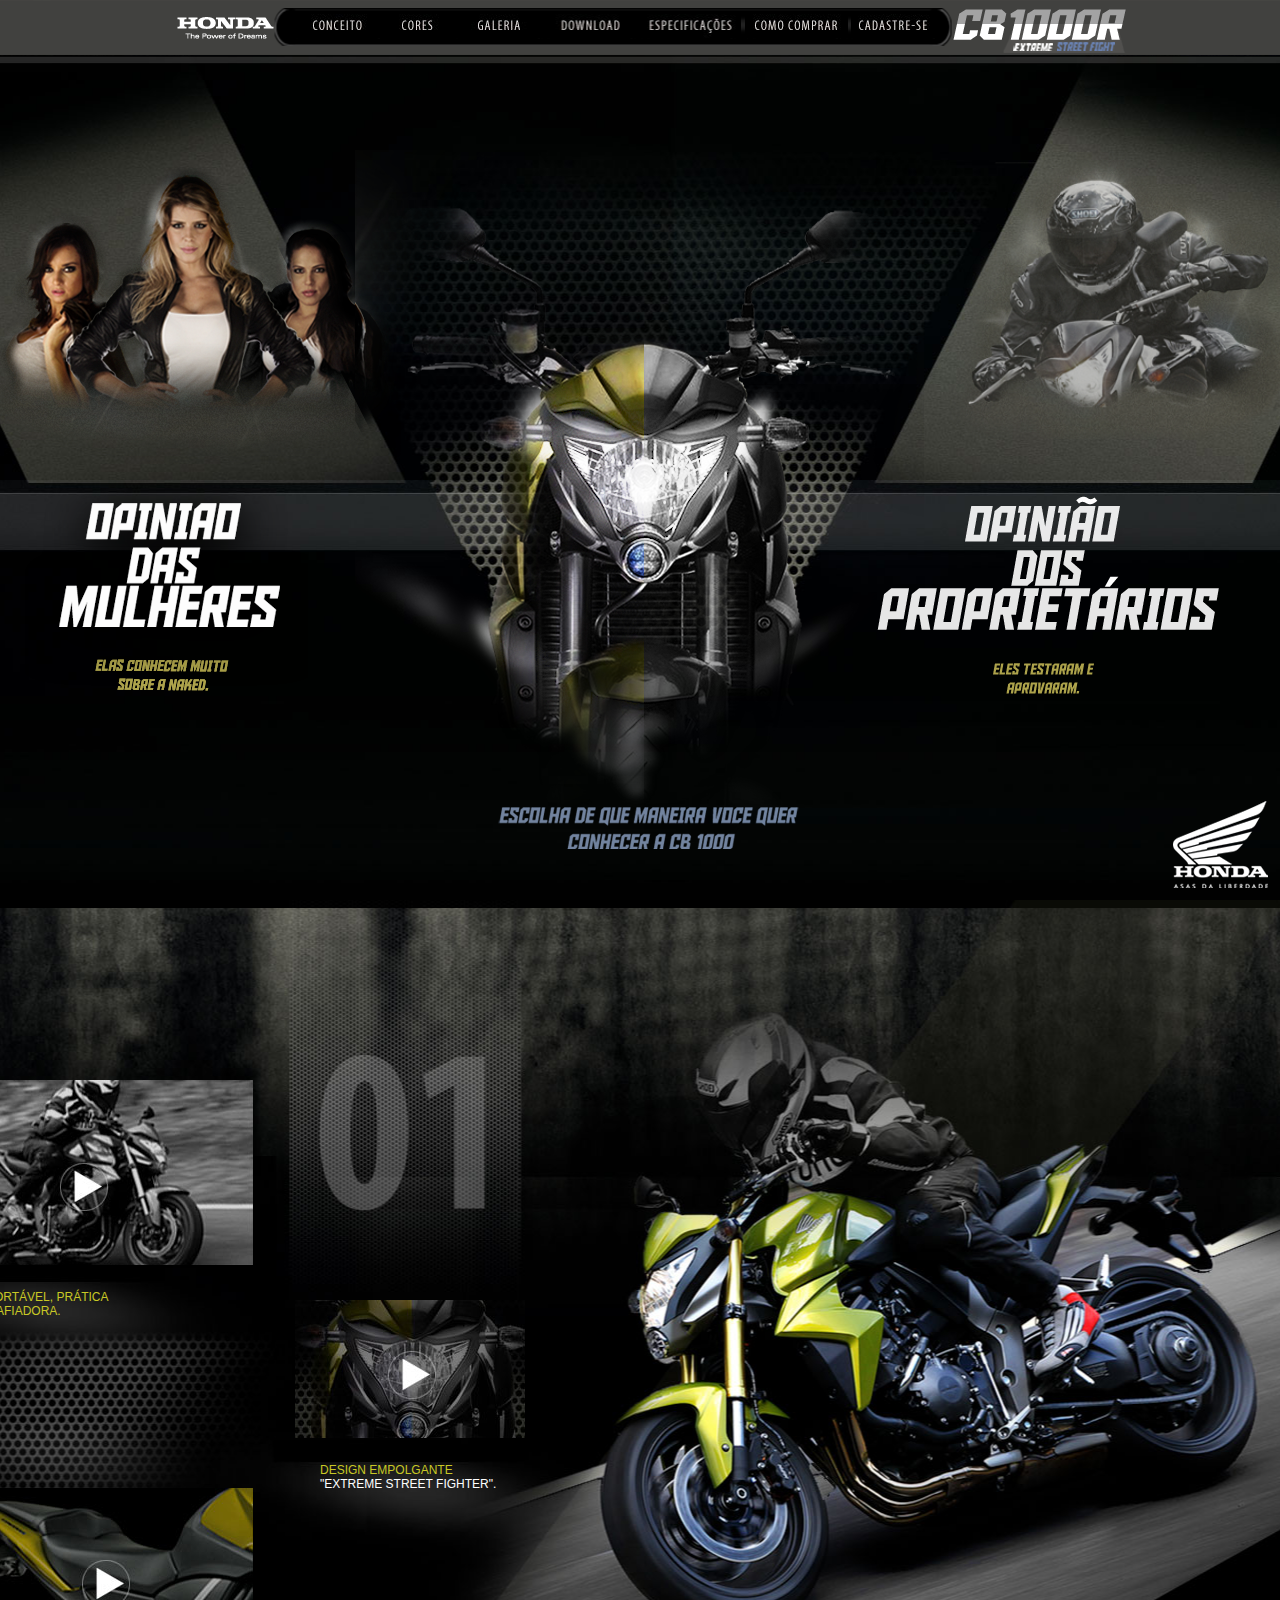
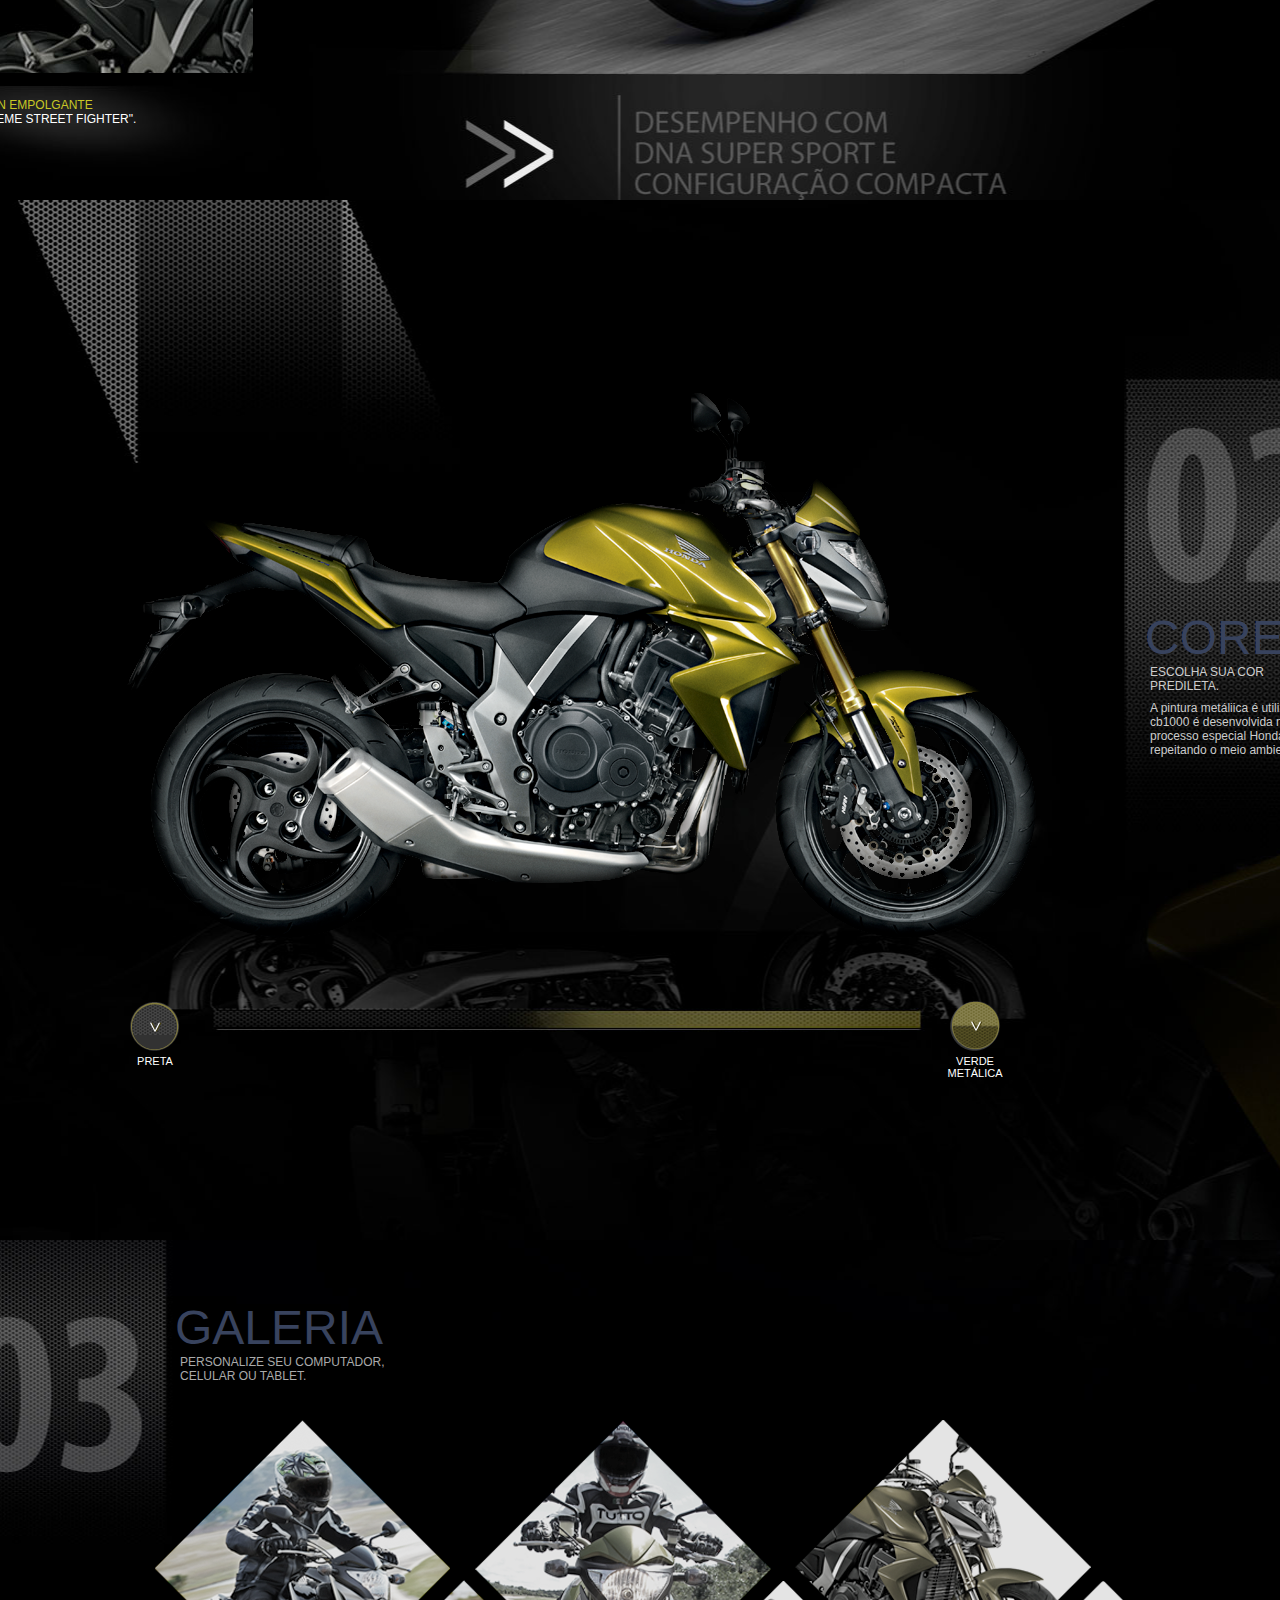
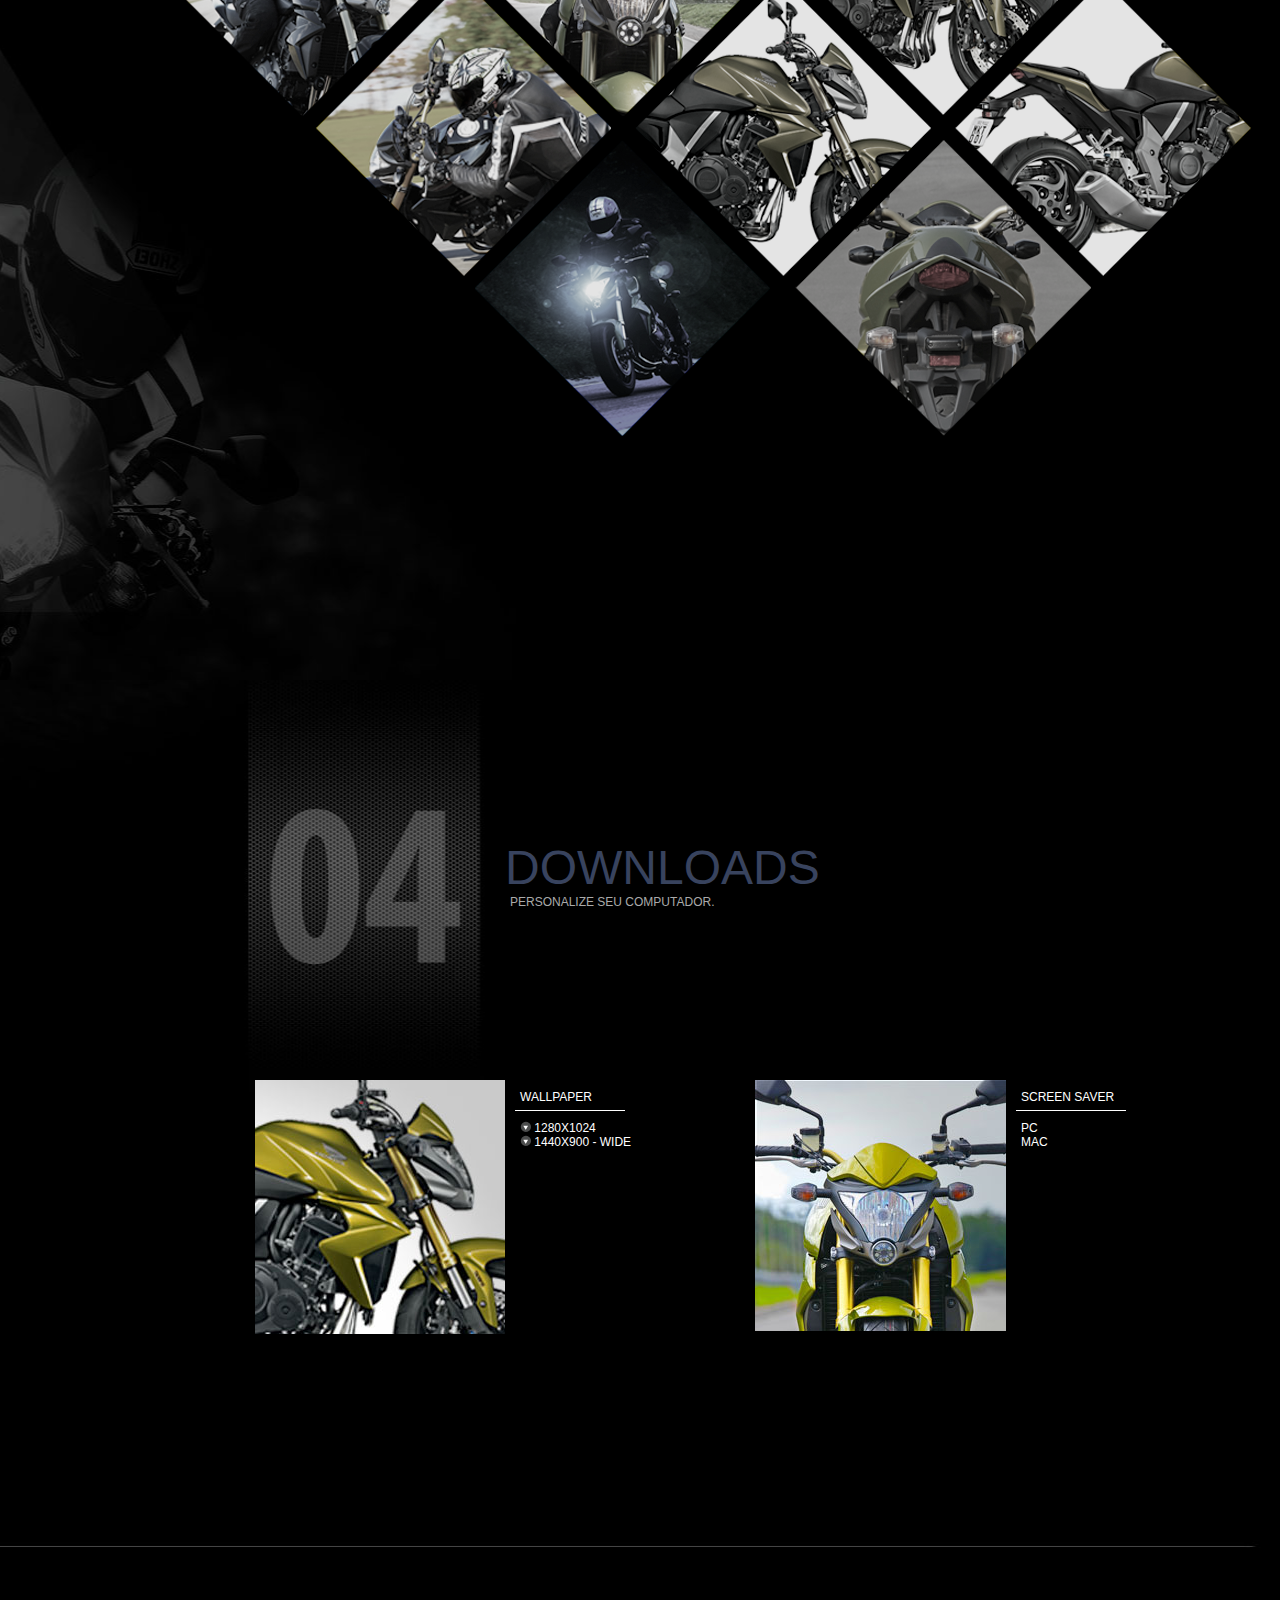
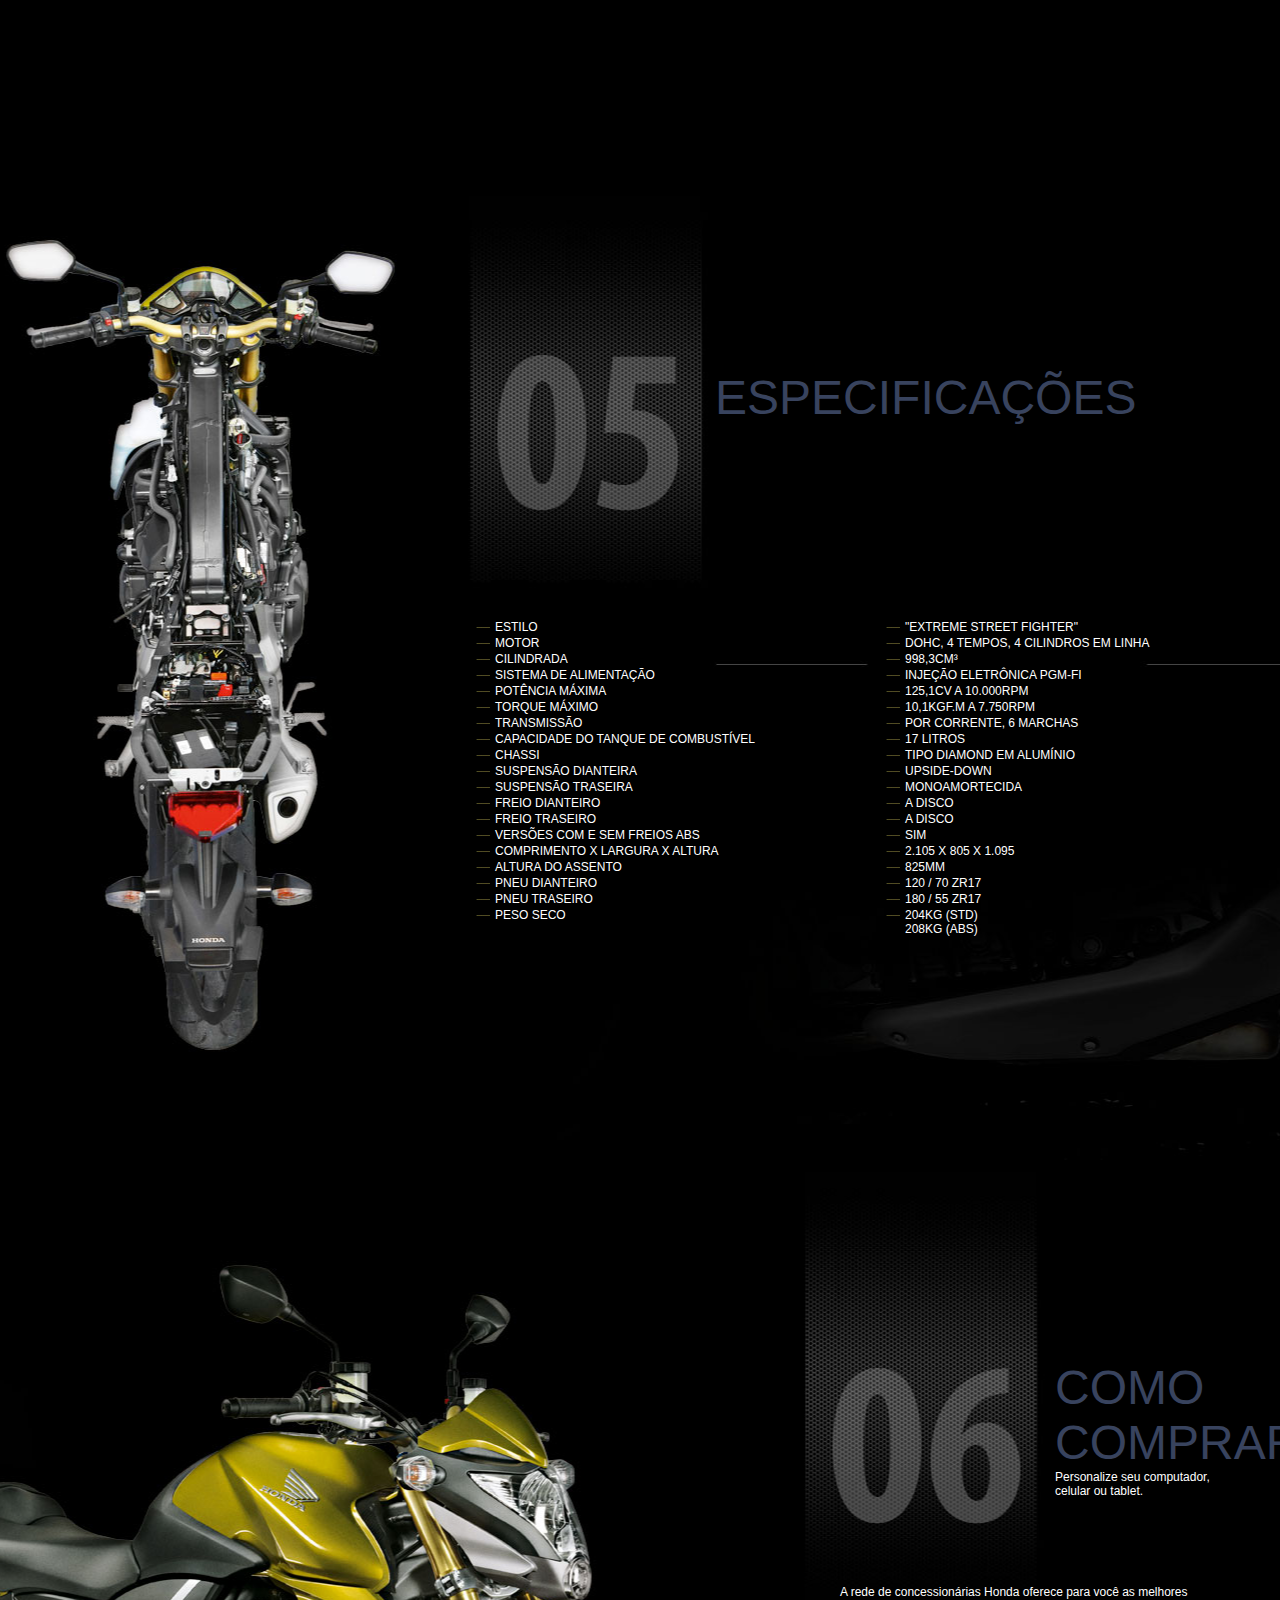
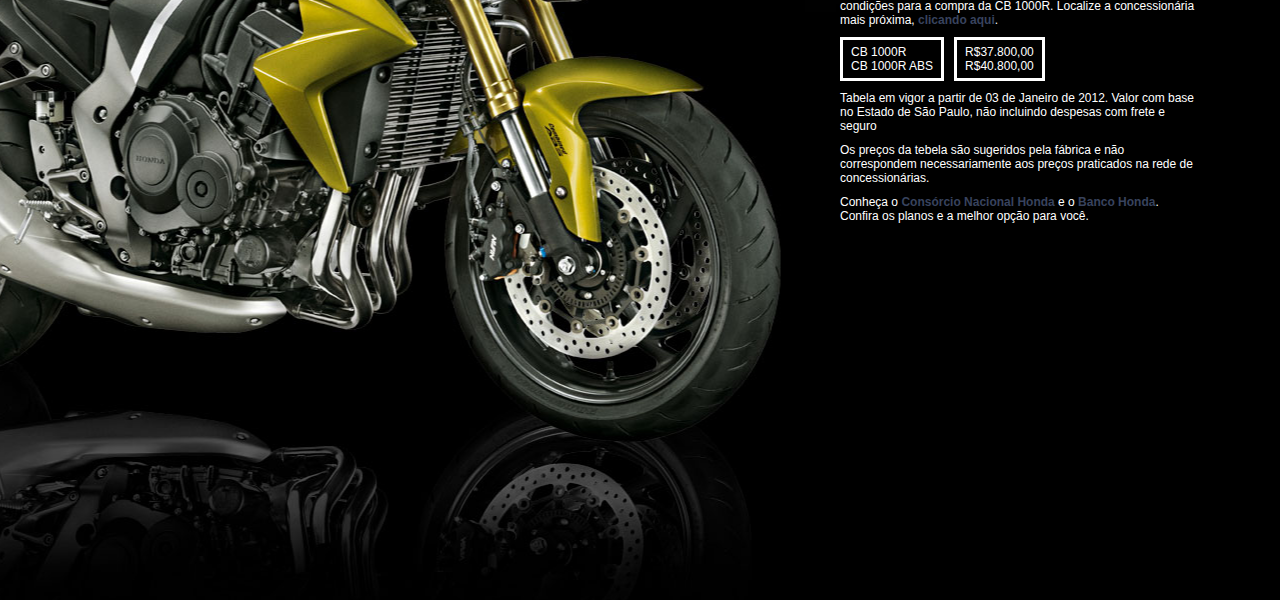
==== index.html @ fd218132 "adicionando arquivos" ====
<!DOCTYPE html PUBLIC "-//W3C//DTD XHTML 1.0 Transitional//EN" "http://www.w3.org/TR/xhtml1/DTD/xhtml1-transitional.dtd">
<html xmlns="http://www.w3.org/1999/xhtml">
	<head>
		
   		<meta http-equiv="X-UA-Compatible" 		content="IE=EmulateIE7" 															/>
		<meta http-equiv="Content-Type" 		content="text/html; charset=iso-8859-1" 											/>
   		
		<title>CB 1000 - Extreme Street Fight</title>
		
		<meta http-equiv="Content-Style-Type"	content="text/css"																	/>
		<meta http-equiv="Content-Language" 	content="pt-br" 																	/>
		<meta http-equiv="pragma" 				content="no-cache"																	/>
		<meta http-equiv="cache-control" 		content="no-cache"																	/>
		<meta name="expires" 					content="0"																			/>
		<meta name="robots" 					content="all" 																		/>
		<meta name="robots" 					content="index,follow" 																/>
		<meta name="title" 						content=""																			/>
		<meta name="author" 					content="Agente - http://www.agente.com.br"											/>
		<meta name="description" 				content="" 																			/>
		<meta name="keywords" 					content=""																			/>
		<meta name="distribution" 				content="Global"		 															/>
		<meta name="reply-to" 					content="contato@agente.com.br"														/>
		
		<link rel="shortcut icon" 				type="image/ico" 								href="img/common/favicon.ico" 		/>
		
		<link rel="stylesheet" 					type="text/css" 	href="css/screen.css" 											/>
		<link rel="stylesheet" 					type="text/css" 	href="fancybox/jquery.fancybox-1.3.4.css"  media="screen" 		/>

		<!--[if lte IE 6]>
		<link rel="stylesheet" 					type="text/css" 	href="css/hackIe6.css" 											/>
		<![endif]-->
		<!--[if IE 7]>
		<link rel="stylesheet" 					type="text/css" 	href="css/hackIe7.css" 											/>
		<![endif]-->

		<script type="text/javascript" 			src="js/lib/jquery/jquery-1.5.2.js"					></script>
		
		<script type="text/javascript" 			src="fancybox/jquery.fancybox-1.3.4.pack.js"		></script>
		<script type="text/javascript" 			src="fancybox/jquery.easing-1.3.pack.js"			></script>
		<script type="text/javascript" 			src="fancybox/jquery.mousewheel-3.0.4.pack.js"		></script>
		
		<script type="text/javascript" 			src="js/main.js"									></script>
		
	</head>
	<body>
    	<div id="site">
			<div id="header">
				<div class="header_content">
					<a href="http://www.honda.com.br" title="Honda" class="logo_honda repfl">Honda</a>
					
					<ul class="menu fl">
						<li><a href="#conceito" 			class="conceito 	repfl">CONCEITO</a></li>
						<li><a href="#cores" 				class="cores 		repfl">CORES</a></li>
						<li><a href="#galeria" 				class="galeria 		repfl">GALERIA</a></li>
						<li><a href="#downloads" 			class="downloads 	repfl">DOWNLOADS</a></li>
						<li><a href="#especificacoes" 		class="especs 		repfl">ESPECIFICA��ES</a></li>
						<li><a href="#como_comprar" 		class="como_comprar repfl">COMO COMPRAR</a></li>
						<li><a href="#cadastrese" 			class="cadastrese 	repfl">CADASTRE-SE</a></li>
					</ul>
					
					<a href="#home" title="CB 1000 - Extreme Street Fight" class="logo_cb repfr">CB 1000 - Extreme Street Fight</a>
				</div>
			</div>
			<div id="content">
				<div id="home" class="tela pr">
					<div id="mulheres" class="pa">
						<a href="opiniao-das-mulheres.html" class="img_mulheres db"><img src="img/home_mulheres.png" alt="Saiba a opni�o das mulheres" /></a>
						<a href="opiniao-das-mulheres.html" class="txt_mulheres db"><img src="img/home_mulheres_txt.png" width="283" height="256" alt="" /></a>
					</div>
					<div class="moto pa">
						<img src="img/home_moto.png" width="569" height="734" alt="" />
					</div>
					<div id="proprietarios" class="pa">
						<a href="opiniao-dos-proprietarios.html" class="props db"><img src="img/home_props.png" width="350" height="289" alt="" /></a>
						<a href="opiniao-dos-proprietarios.html" class="txt_props db"><img src="img/home_props_txt.png" width="346" height="204" alt="" /></a>
					</div>
				</div>
				<div id="conceito" class="tela">
					<div class="container_videos">
						<div class="video video1 fl">
							<a href="http://www.youtube.com/watch?v=jYzKFg9yh44" class="db" rel="galeria_videos" title="Confort�vel, pr�tica e desafiadora"><img src="img/conceito_video1.jpg" width="318" height="185" alt="Confort�vel, pr�tica e desafiadora" /></a>
							<p>Confort�vel, pr�tica<br />
								e desafiadora.</p>
						</div>
						<div class="video video2 fr">
							<a href="http://www.youtube.com/watch?v=jYzKFg9yh44" class="db" rel="galeria_videos" title="Design empolgante"><img src="img/conceito_video2.jpg" width="230" height="138" alt="Design empolgante" /></a>
							<p>Design empolgante<br />
								<span>"Extreme street fighter".</span></p>
						</div>
						<div class="video video3 fl">
							<a href="http://www.youtube.com/watch?v=jYzKFg9yh44" class="db" rel="galeria_videos" title="Design empolgante"><img src="img/conceito_video3.jpg" width="318" height="185" alt="Design empolgante" /></a>
							<p>Design empolgante<br />
								<span>"Extreme street fighter".</span></p>
						</div>
					</div>
				</div>
				<div id="cores" class="tela pr">
					<div class="texto pa">
						<h2>CORES</h2>
						<p class="subtitulo">escolha sua cor predileta.</p>
						<p>A pintura met�liica � utilizada  na cb1000 � desenvolvida no processo especial Honda, repeitando o meio ambiente.</p>
					</div>
					<div class="moto pa">
						<img src="img/cores_moto.png" width="913" height="550" class="verde pa" />
						<img src="img/cores_moto_preta.png" width="913" height="550" class="preta dn pa" />
					</div>
					<div class="controles pa">
						<a href="javascript:void(0);" class="preta fl">PRETA</a>
						<a href="javascript:void(0);" class="verde fr">VERDE<br />
							MET�LICA</a>
					</div>
				</div>
				<div id="galeria" class="tela pr">
					<div class="texto pa">
						<h2>GALERIA</h2>
						<p>Personalize seu computador,<br />
							celular ou tablet.</p>
					</div>
					<div class="imagens pa">
						<ul class="container pr">
							<li class="linha1 pa">
								<ul>
									<li><a href="img/galeria/4.jpg" rel="galeria_fotos" class="foto1 repfl">Foto 1</a></li>
									<li><a href="img/galeria/5.jpg" rel="galeria_fotos" class="foto2 repfl">Foto 2</a></li>
									<li><a href="img/galeria/2.jpg" rel="galeria_fotos" class="foto3 repfl">Foto 3</a></li>
								</ul>
							</li>
							<li class="linha2 pa">
								<ul>
									<li><a href="img/galeria/6.jpg" rel="galeria_fotos" class="foto4 repfl">Foto 4</a></li>
									<li><a href="img/galeria/1.jpg" rel="galeria_fotos" class="foto5 repfl">Foto 5</a></li>
									<li><a href="img/galeria/3.jpg" rel="galeria_fotos" class="foto6 repfl">Foto 6</a></li>
								</ul>
							</li>
							<li class="linha3 pa">
								<ul>
									<li><a href="img/galeria/7.jpg" rel="galeria_fotos" class="foto7 repfl">Foto 7</a></li>
									<li><a href="img/galeria/8.jpg" rel="galeria_fotos" class="foto8 repfl">Foto 8</a></li>
								</ul>
							</li>
						</ul>
					</div>
				</div>
				<div id="downloads" class="tela pr">
					<div class="texto pa">
						<h2>DownloadS</h2>
						<p>Personalize seu computador.</p>
					</div>
					<div class="container pa">
						<div class="wallpapers fl">
							<div class="img fl pr">
								<img src="img/downloads_wp.jpg" width="250" height="254" alt="Wallpapers" class="fl" />
								<img src="img/downloads_over.png" width="251" height="251" alt="Wallpapers" class="over dn fl pa" />
							</div>
							<div class="links fl fl">
								<h2>WALLPAPER</h2>
								<a href="#" rel="wallpapers"><img src="img/downloads_seta.png" width="11" height="11" border="0" /> 1280X1024</a><br />
								<a href="#" rel="wallpapers"><img src="img/downloads_seta.png" width="11" height="11" border="0" /> 1440X900 - <span>WIDE</span></a>
							</div>
						</div>
						<div class="screensaver fl">
							<div class="img fl pr">
								<img src="img/downloads_ss.jpg" width="251" height="251" alt="Screen Saver" class="fl" />
								<img src="img/downloads_over.png" width="251" height="251" alt="Screen Saver" class="over dn fl pa" />
							</div>
							<div class="links fl"	>
								<h2>SCREEN SAVER</h2>
								<a href="#" rel="screensaver">PC</a><br />
								<a href="#" rel="screensaver">MAC</a>
							</div>
						</div>
					</div>
				</div>
				<div id="especificacoes" class="tela pr">
					<div class="texto pa">
						<h2>ESpecifica��es</h2>
					</div>
					<div class="container pa">
						<ul>
							<li>
								<span class="db">Estilo</span>
								<span class="db">"Extreme Street Fighter"</span>
							</li>
							<li>
								<span class="db">Motor</span>
								<span class="db">DOHC, 4 tempos, 4 cilindros em linha</span>
							</li>
							<li>
								<span class="db">Cilindrada</span>
								<span class="db">998,3cm�</span>
							</li>
							<li>
								<span class="db">Sistema de alimenta��o</span>
								<span class="db">Inje��o eletr�nica PGM-FI</span>
							</li>
							<li>
								<span class="db">Pot�ncia m�xima</span>
								<span class="db">125,1cv a 10.000rpm</span>
							</li>
							<li>
								<span class="db">Torque m�ximo</span>
								<span class="db">10,1kgf.m a 7.750rpm</span>
							</li>
							<li>
								<span class="db">Transmiss�o</span>
								<span class="db">Por corrente, 6 marchas</span>
							</li>
							<li>
								<span class="db">Capacidade do tanque de combust�vel</span>
								<span class="db">17 litros</span>
							</li>
							<li>
								<span class="db">Chassi</span>
								<span class="db">Tipo Diamond em alum�nio</span>
							</li>
							<li>
								<span class="db">Suspens�o dianteira</span>
								<span class="db">Upside-down</span>
							</li>
							<li>
								<span class="db">Suspens�o traseira</span>
								<span class="db">Monoamortecida</span>
							</li>
							<li>
								<span class="db">Freio dianteiro</span>
								<span class="db">A disco</span>
							</li>
							<li>
								<span class="db">Freio traseiro</span>
								<span class="db">A disco</span>
							</li>
							<li>
								<span class="db">Vers�es com e sem freios ABS</span>
								<span class="db">Sim</span>
							</li>
							<li>
								<span class="db">Comprimento x Largura x Altura</span>
								<span class="db">2.105 x 805 x 1.095</span>
							</li>
							<li>
								<span class="db">Altura do assento</span>
								<span class="db">825mm</span>
							</li>
							<li>
								<span class="db">Pneu dianteiro</span>
								<span class="db">120 / 70 ZR17</span>
							</li>
							<li>
								<span class="db">Pneu traseiro</span>
								<span class="db">180 / 55 ZR17</span>
							</li>
							<li>
								<span class="db">Peso seco</span>
								<span class="db">204kg (STD)<br />
									208kg (ABS)</span>
							</li>
							<!-- li>
								<span class="db">Cores</span>
								<span class="db">Preto<br />
									Verde met�lico</span>
							</li -->
						</ul>
					</div>
				</div>
				<div id="como_comprar" class="tela pr">
					<div class="texto pa">
						<h2>COmo <br />
							comprar</h2>
						<p>Personalize seu computador, <br />
						celular ou tablet.</p>
					</div>
					<div class="container pa">
						<p>A rede de concession�rias Honda oferece para voc� as melhores condi��es para a compra da CB 1000R. Localize a concession�ria mais pr�xima, <a href="http://www.honda.com.br/concessionarias/paginas/default.aspx">clicando aqui</a>.</p>
							<div>
								CB 1000R<br />
								CB 1000R ABS
							</div>
							<div>
								R$37.800,00<br />
								R$40.800,00
							</div>
						<p>Tabela em vigor a partir de 03 de Janeiro de 2012. Valor com base no Estado de S�o Paulo, n�o incluindo despesas com frete e seguro</p>
						<p>Os pre�os da tebela s�o sugeridos pela f�brica e n�o correspondem necessariamente aos pre�os praticados na rede de concession�rias.</p>
						<p>Conhe�a o <a href="http://www.consorcionacionalhonda.com.br/">Cons�rcio Nacional Honda</a> e o <a href="http://www.bancohonda.com.br/">Banco Honda</a>. Confira os planos e a melhor op��o para voc�.</p>
					</div>
				</div>
			</div>
			<div id="footer">
				<a href="http://www.honda.com.br" class="repfr logo_asa">Honda</a>
			</div>
		</div>
		<script type="text/javascript">
		    $(document).ready(function() {
				Site.Init();
			});
		</script>
	</body>
</html>
---- css/screen.css ----
/* -- Inicio dos Estilos Importados -- */
@import url("common/reset.css");
@import url("common/helper.css");
@import url("common/structure.css");
/* -- Fim dos Estilos Importados -- */

#home { background:url(../img/home_bg.jpg) no-repeat top center; }
#home #mulheres { width: 480px; left:10%; top:165px; }
#home #mulheres .img_mulheres { margin-left:87px; }
#home #mulheres .txt_mulheres { margin-left:120px; }
#home .moto { width: 570px; left:35%; top:150px; }
#home #proprietarios { width: 480px; right:10%; top:150px; }
#home #proprietarios .props { margin-left:75px; }
#home #proprietarios .txt_props { margin:55px 0 0 0; }

#conceito { background:url(../img/conceito_bg.jpg) no-repeat top center; }
#conceito .container_videos { width:590px; }
#conceito .container_videos .video p { color:#c8c825; font-family:'Myriad Pro', Arial; font-size:12px; text-transform:uppercase; }
#conceito .container_videos .video p span { color:#ffffff; }
#conceito .container_videos .video1 { margin-top:180px; }
#conceito .container_videos .video1 p { margin:25px 25px; }
#conceito .container_videos .video2 { margin-top:400px; }
#conceito .container_videos .video2 p { margin:25px 25px; }
#conceito .container_videos .video3 { margin-top:145px; }
#conceito .container_videos .video3 p { margin:25px 25px; }

#cores { background:url(../img/cores_bg.jpg) no-repeat center -200px;; height:1040px !important; }
#cores .texto { width:190px; font-family:'Myriad Pro', Arial; top:410px;  }
#cores .texto h2 { font-size:48px; text-transform:uppercase; color:#38435e; }
#cores .texto p { font-size:12px; color:#cccccc; margin-bottom:8px; margin-left:5px; }
#cores .texto p.subtitulo { text-transform:uppercase; }
#cores .moto { top:190px; }
#cores .controles { width:880px; top:800px; }
#cores .controles a { width:60px; height:80px; color:#ffffff; text-align:center; display:block; padding-top:55px; font-size:11px; }
#cores .controles a.preta { background:url(../img/cores_bt_preta.png) no-repeat center top transparent; }
#cores .controles a.verde { background:url(../img/cores_bt_verde.png) no-repeat center top transparent; }

#galeria { background:url(../img/galeria_bg.jpg) no-repeat center -200px; height:1040px !important; }
#galeria .texto { top:60px; }
#galeria .texto h2 { font-size:48px; text-transform:uppercase; color:#38435e; }
#galeria .texto p { font-size:12px; color:#aaaaaa; margin-bottom:8px; margin-left:5px; text-transform:uppercase; }
#galeria .imagens { top:180px; }
#galeria .imagens ul.container { width:980px; }
#galeria .imagens ul.container li { width:980px; }
#galeria .imagens ul.container li.linha1 { top:0; left:0; }
#galeria .imagens ul.container li.linha2 { top:160px; left:160px;; }
#galeria .imagens ul.container li.linha3 { top:320px; left:320px;; }
#galeria .imagens ul.container li ul { width:980px; }
#galeria .imagens ul.container li ul li{ width:320px; float:left; }
#galeria .imagens ul.container li ul li a { width:296px; height:296px; background-position:left top; background-repeat:no-repeat; }
#galeria .imagens ul.container li ul li a:hover { background-position:left bottom; }
#galeria .imagens ul.container li ul li a.foto1 { background-image:url(../img/galeria/galeria_thumb1.png); }
#galeria .imagens ul.container li ul li a.foto2 { background-image:url(../img/galeria/galeria_thumb2.png); }
#galeria .imagens ul.container li ul li a.foto3 { background-image:url(../img/galeria/galeria_thumb3.png); }
#galeria .imagens ul.container li ul li a.foto4 { background-image:url(../img/galeria/galeria_thumb4.png); }
#galeria .imagens ul.container li ul li a.foto5 { background-image:url(../img/galeria/galeria_thumb5.png); }
#galeria .imagens ul.container li ul li a.foto6 { background-image:url(../img/galeria/galeria_thumb6.png); }
#galeria .imagens ul.container li ul li a.foto7 { background-image:url(../img/galeria/galeria_thumb7.png); }
#galeria .imagens ul.container li ul li a.foto8 { background-image:url(../img/galeria/galeria_thumb8.png); }

#downloads { background:url(../img/downloads_bg.jpg) no-repeat center -100px; height:1040px !important; }
#downloads .texto { top:160px; }
#downloads .texto h2 { font-size:48px; text-transform:uppercase; color:#38435e; }
#downloads .texto p { font-size:12px; color:#aaaaaa; margin-bottom:8px; margin-left:5px; text-transform:uppercase; }
#downloads .container { width:950px; top:400px; } 
#downloads .container .wallpapers { width:500px; }
#downloads .container div .img .over { top:0; left:0; z-index:9; }
#downloads .container div .links { width:150px; margin-left:10px; }
#downloads .container div .links h2 { width:100px; height:10px; padding:10px 5px; color:#FFFFFF; font-family:'Myriad Pro', Arial; border-bottom:1px solid #ffffff; margin-bottom:10px; }
#downloads .container div .links a { color:#FFFFFF; margin-left:5px; }

#especificacoes { background:url(../img/especs_bg.jpg) no-repeat center -100px; height:1040px !important; }
#especificacoes .texto { top:250px; }
#especificacoes .texto h2 { font-size:48px; text-transform:uppercase; color:#38435e; }
#especificacoes .container { width:830px; top:500px; }
#especificacoes .container ul { width:100%; }
#especificacoes .container ul li { width:100%; }
#especificacoes .container ul li span { width:390px; min-height:16px; float:left; background:url(../img/especs_bullets.jpg) no-repeat left 7px; padding-left:20px; text-transform:uppercase; }

#como_comprar { background:url(../img/como_comprar_bg.jpg) no-repeat center -100px; height:1040px !important; }
#como_comprar .texto { top:200px; }
#como_comprar .texto h2 { font-size:48px; text-transform:uppercase; color:#38435e; }
#como_comprar .container { width:360px; top:400px; padding:20px; }
#como_comprar .container p { width:100%; margin:5px; float:left; }
#como_comprar .container div { margin:5px; float:left; border:3px solid #ffffff; padding:5px 8px;; }
#como_comprar a { font-weight:bold; color:#38435E; }

.proprietarios { background:url(../img/proprietarios_bg.jpg) no-repeat center -100px #000000; height:800px; }
.proprietarios .opniao { width:260px; }
.proprietarios .opniao iframe { float:left; margin:13px 0 0 5px; }
.proprietarios .opniao p { float:left; width:100%; margin:5px 0; }
.proprietarios .opniao1 { top:50px; }
.proprietarios .opniao2 { top:130px; }
.proprietarios .opniao3 { top:360px; }
.proprietarios .fechar { top:50px; right:50px; background:url(../img/bt_fechar.png) no-repeat center center transparent; width:62px; height:65px; }
.proprietarios .nome_moto { bottom:0; }

.mulheres { background:url(../img/mulheres_bg.jpg) no-repeat center top #000000; height:1000px; }
.mulheres .bt_opniao { top:440px; width:175px; height:40px; background:url(../img/mulheres_bt_opniao.png) no-repeat left top transparent; }
.mulheres .bt_opniao a { display:block; width:115px; height:40px; padding-left:60px; color:#ffffff; }
.mulheres .bt_opniao.bt1 { left:10px; }
.mulheres .bt_opniao.bt2 { left:300px; }
.mulheres .bt_opniao.bt3 { left:500px; }
.mulheres .opniao { width:500px; padding:10px 40px; background:#ffffff; top:520px; }
.mulheres .opniao .nome { color:#000000; font-size:26px; margin-bottom:30px; }
.mulheres .opniao iframe { float:left; margin:6px 0 0 15px; }
.mulheres .opniao p { float:left; width:100%; color:#666666; margin-bottom:20px; }
.mulheres .opniao p strong { font-weight:bold; }
.mulheres .opniao .fechar { top:0; right:-36px; background:url(../img/mulheres_fechar_opniao.jpg) no-repeat top left; }
.mulheres .opniao .bt_video { bottom:30px; right:0px; width:200px; background:url(../img/mulheres_ico_seta.jpg) no-repeat top left; text-transform:uppercase; padding-left:20px; color:#000000; }
.mulheres .fechar { top:90px; right:50px; background:url(../img/bt_fechar.png) no-repeat center center transparent; width:62px; height:65px; }
.mulheres .nome_moto { bottom:0; }
---- css/hackIe6.css ----
.pngfix{behavior: url(js/hotfix/iepngfix.htc)}
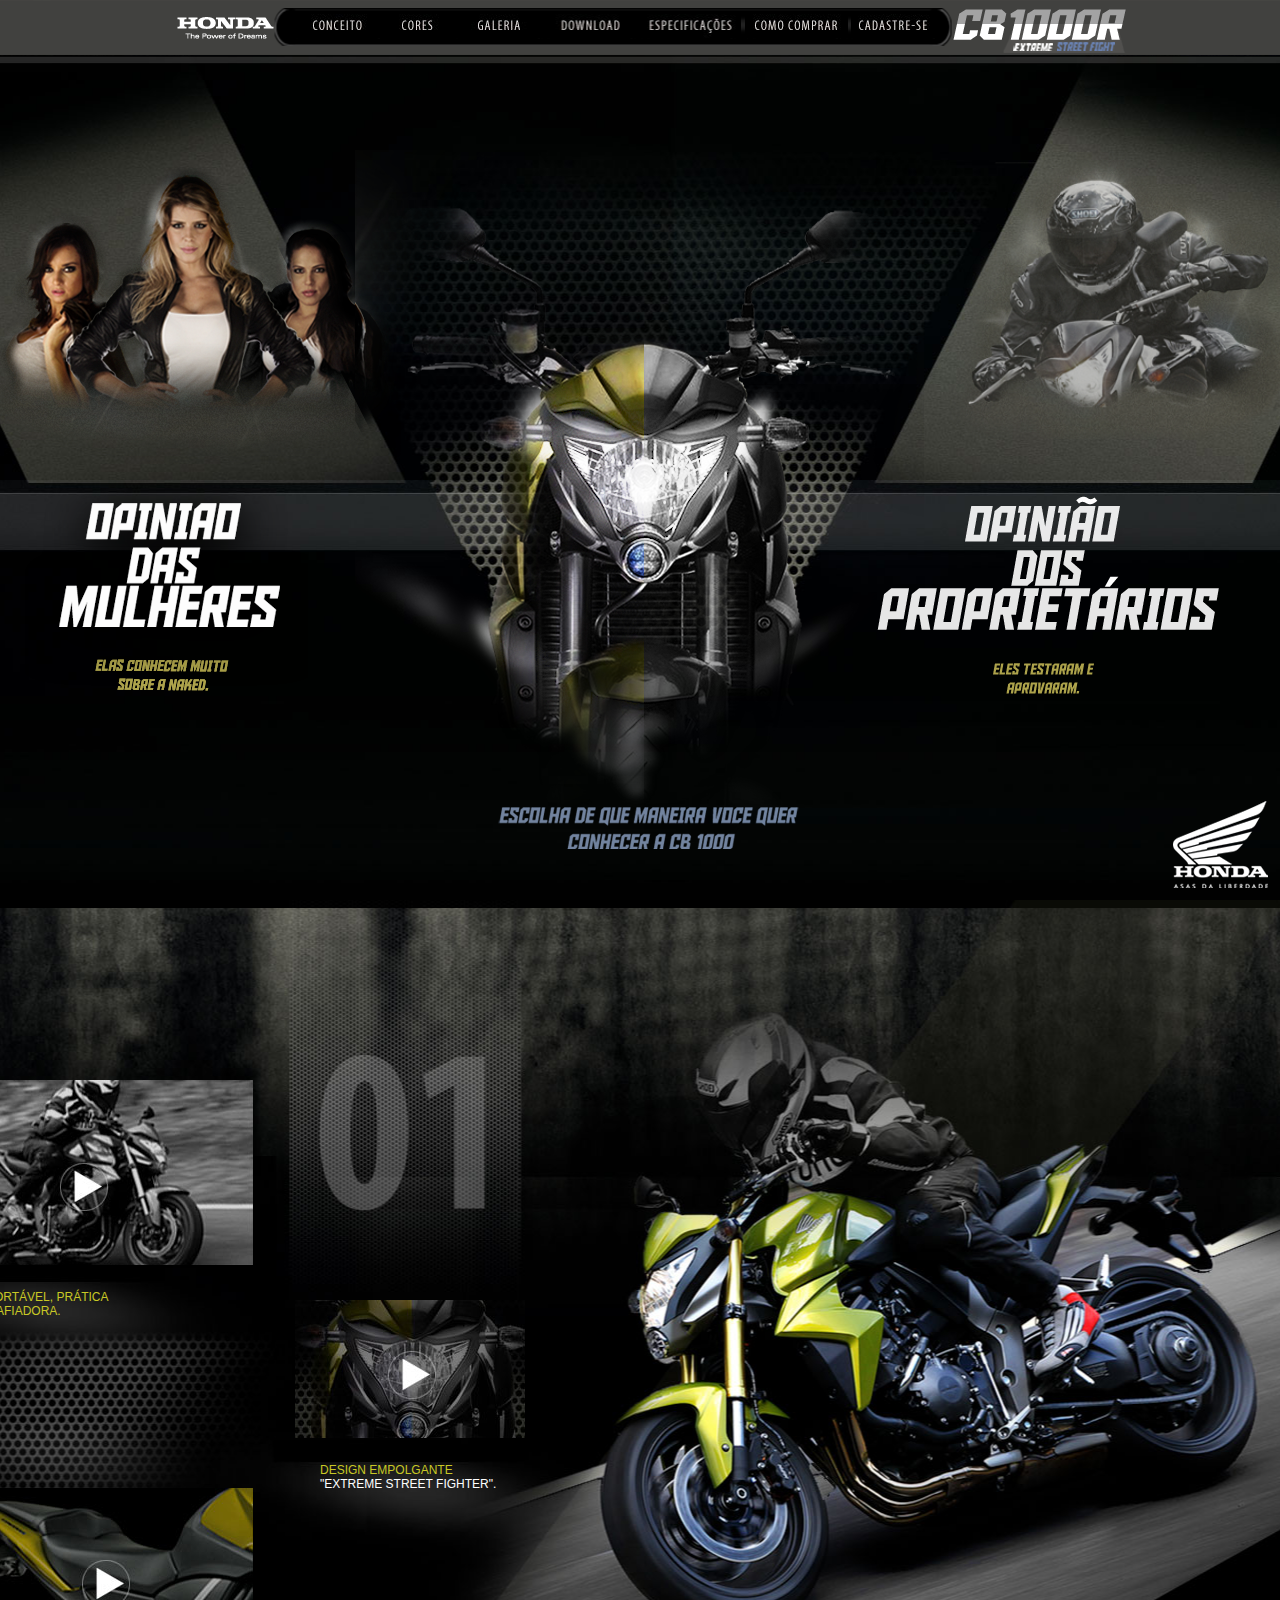
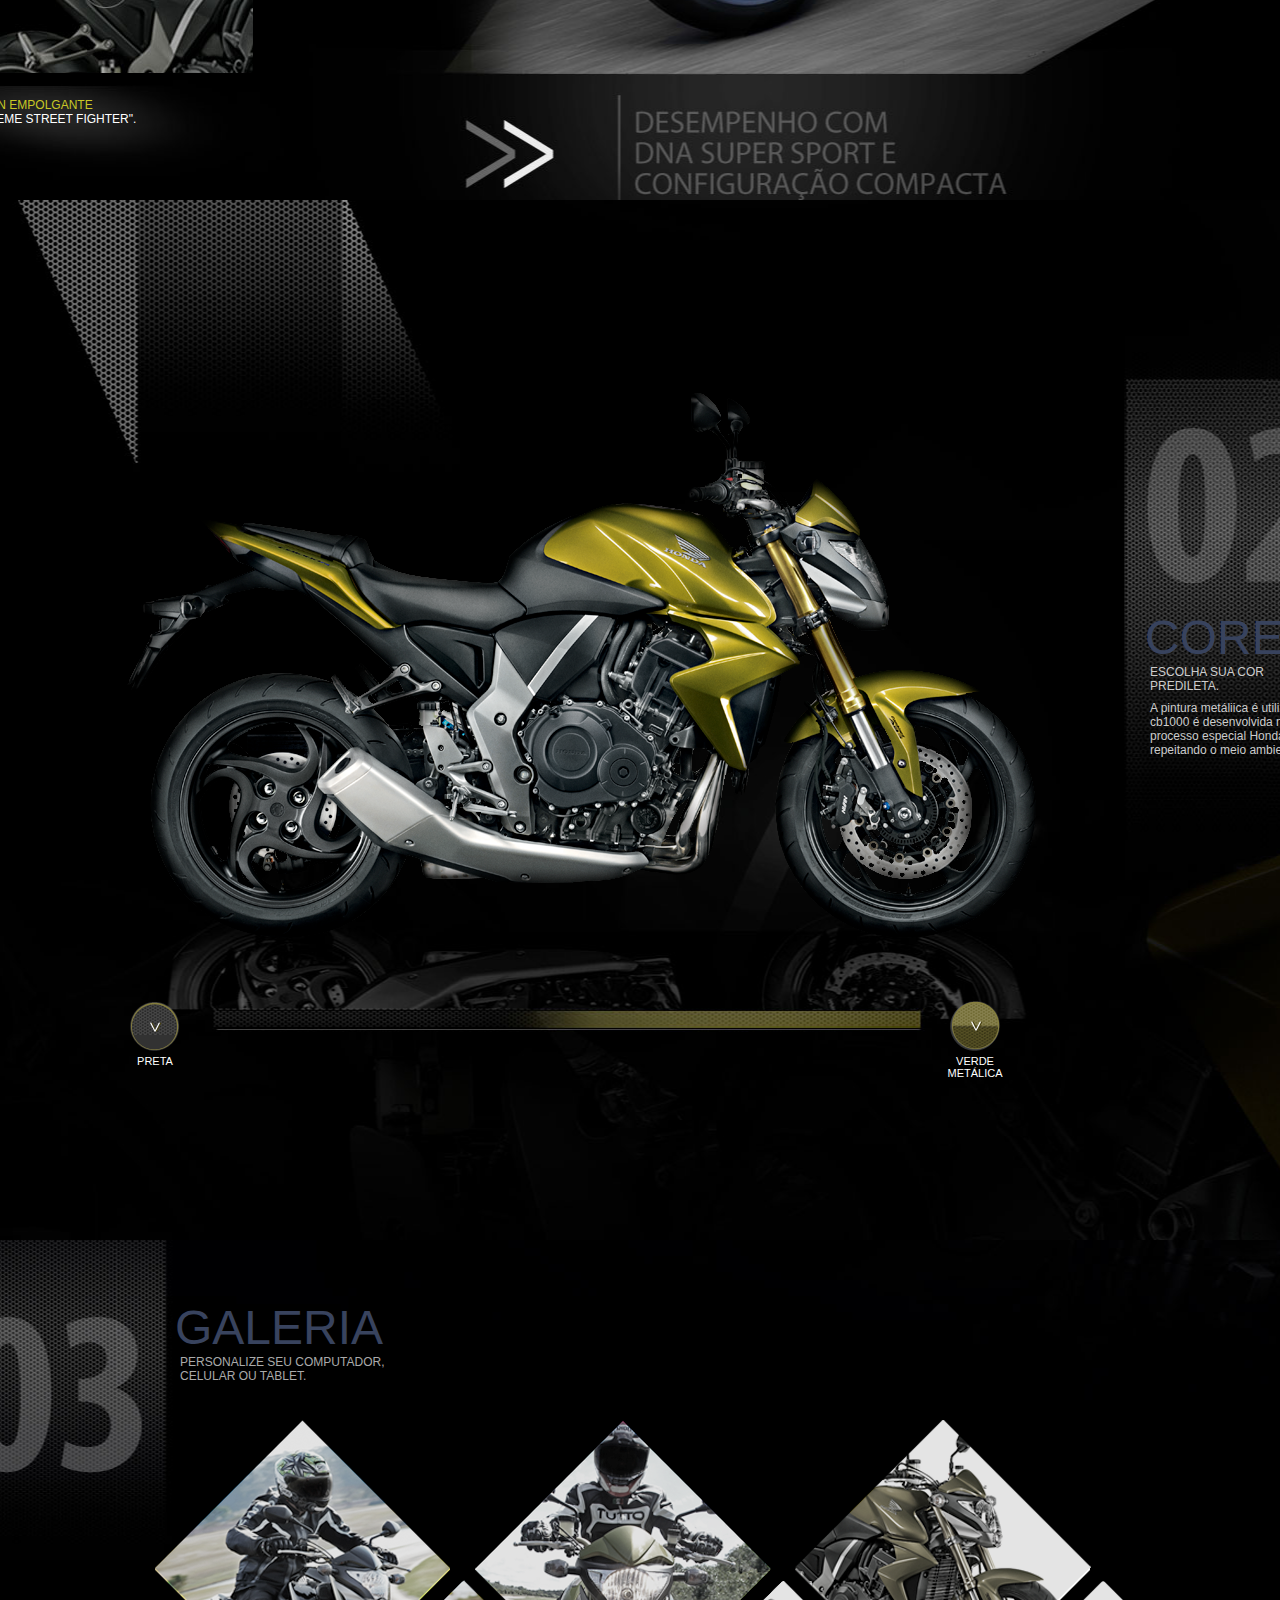
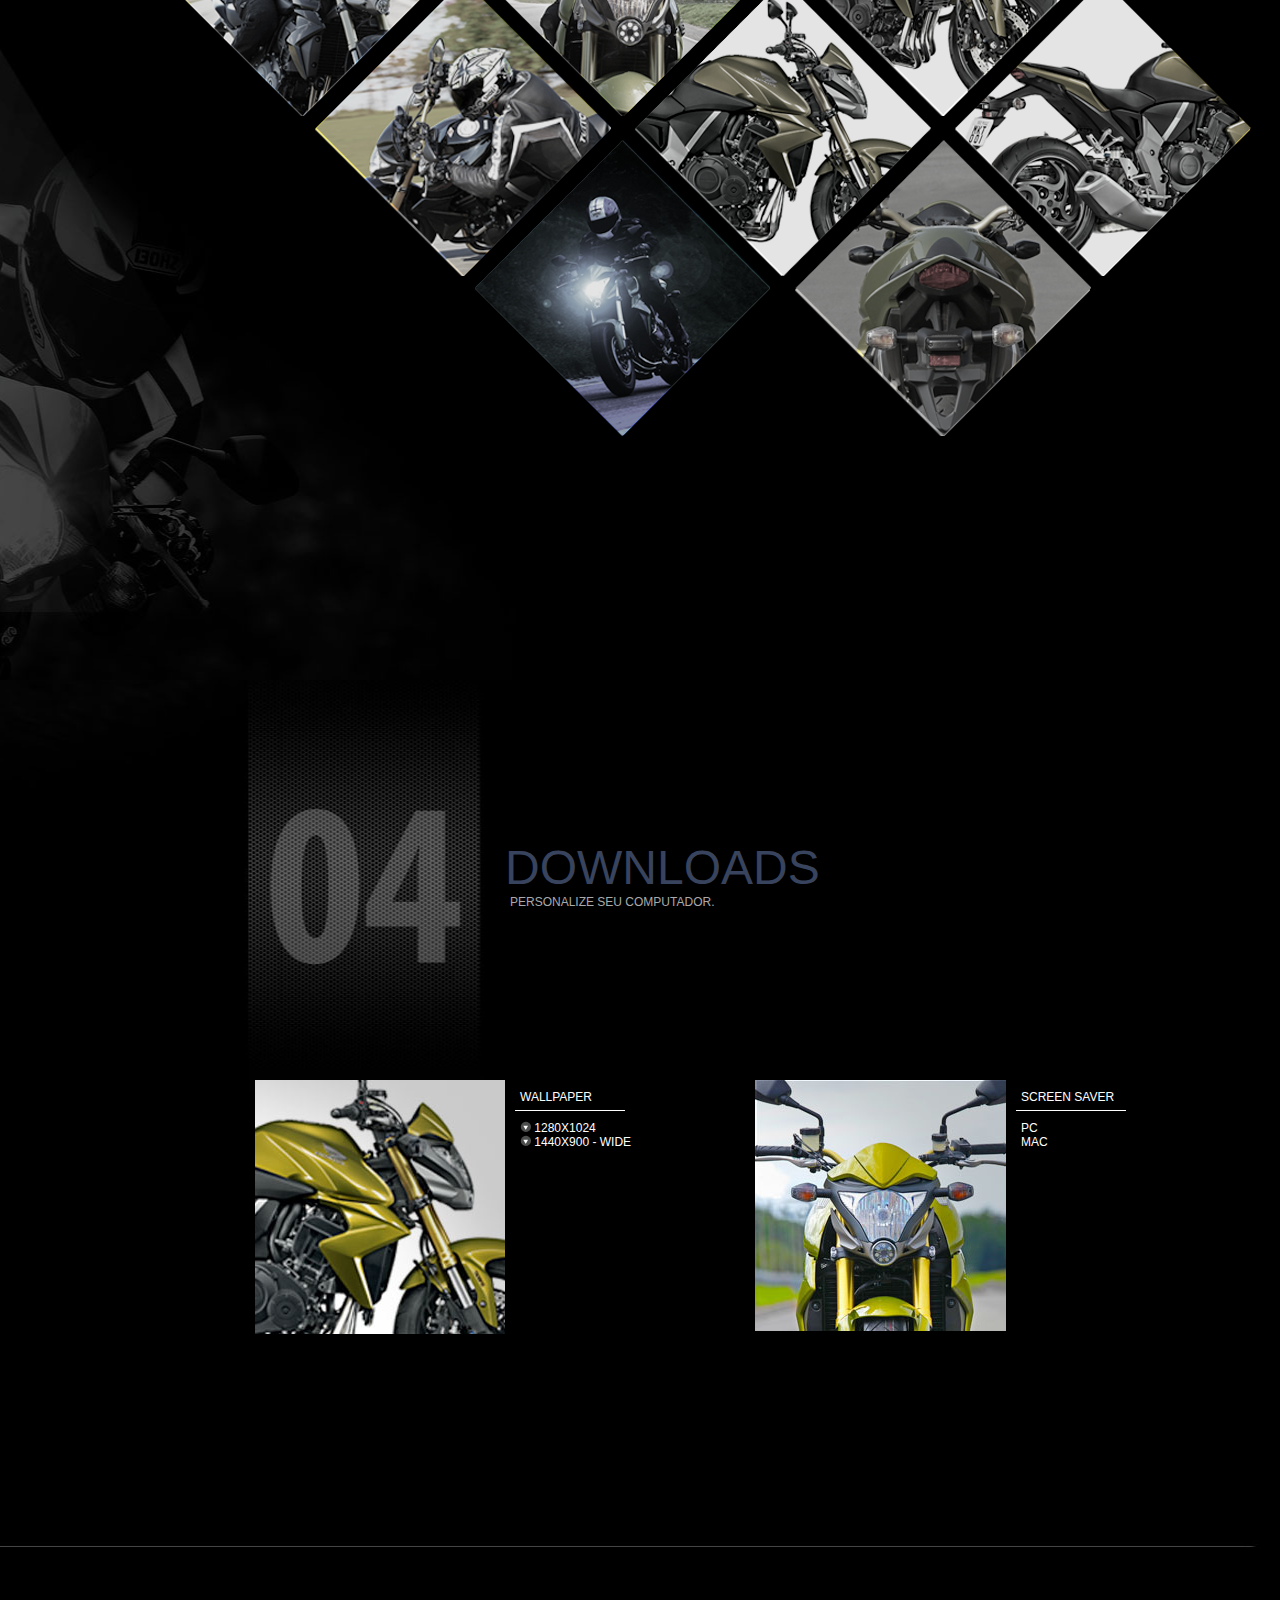
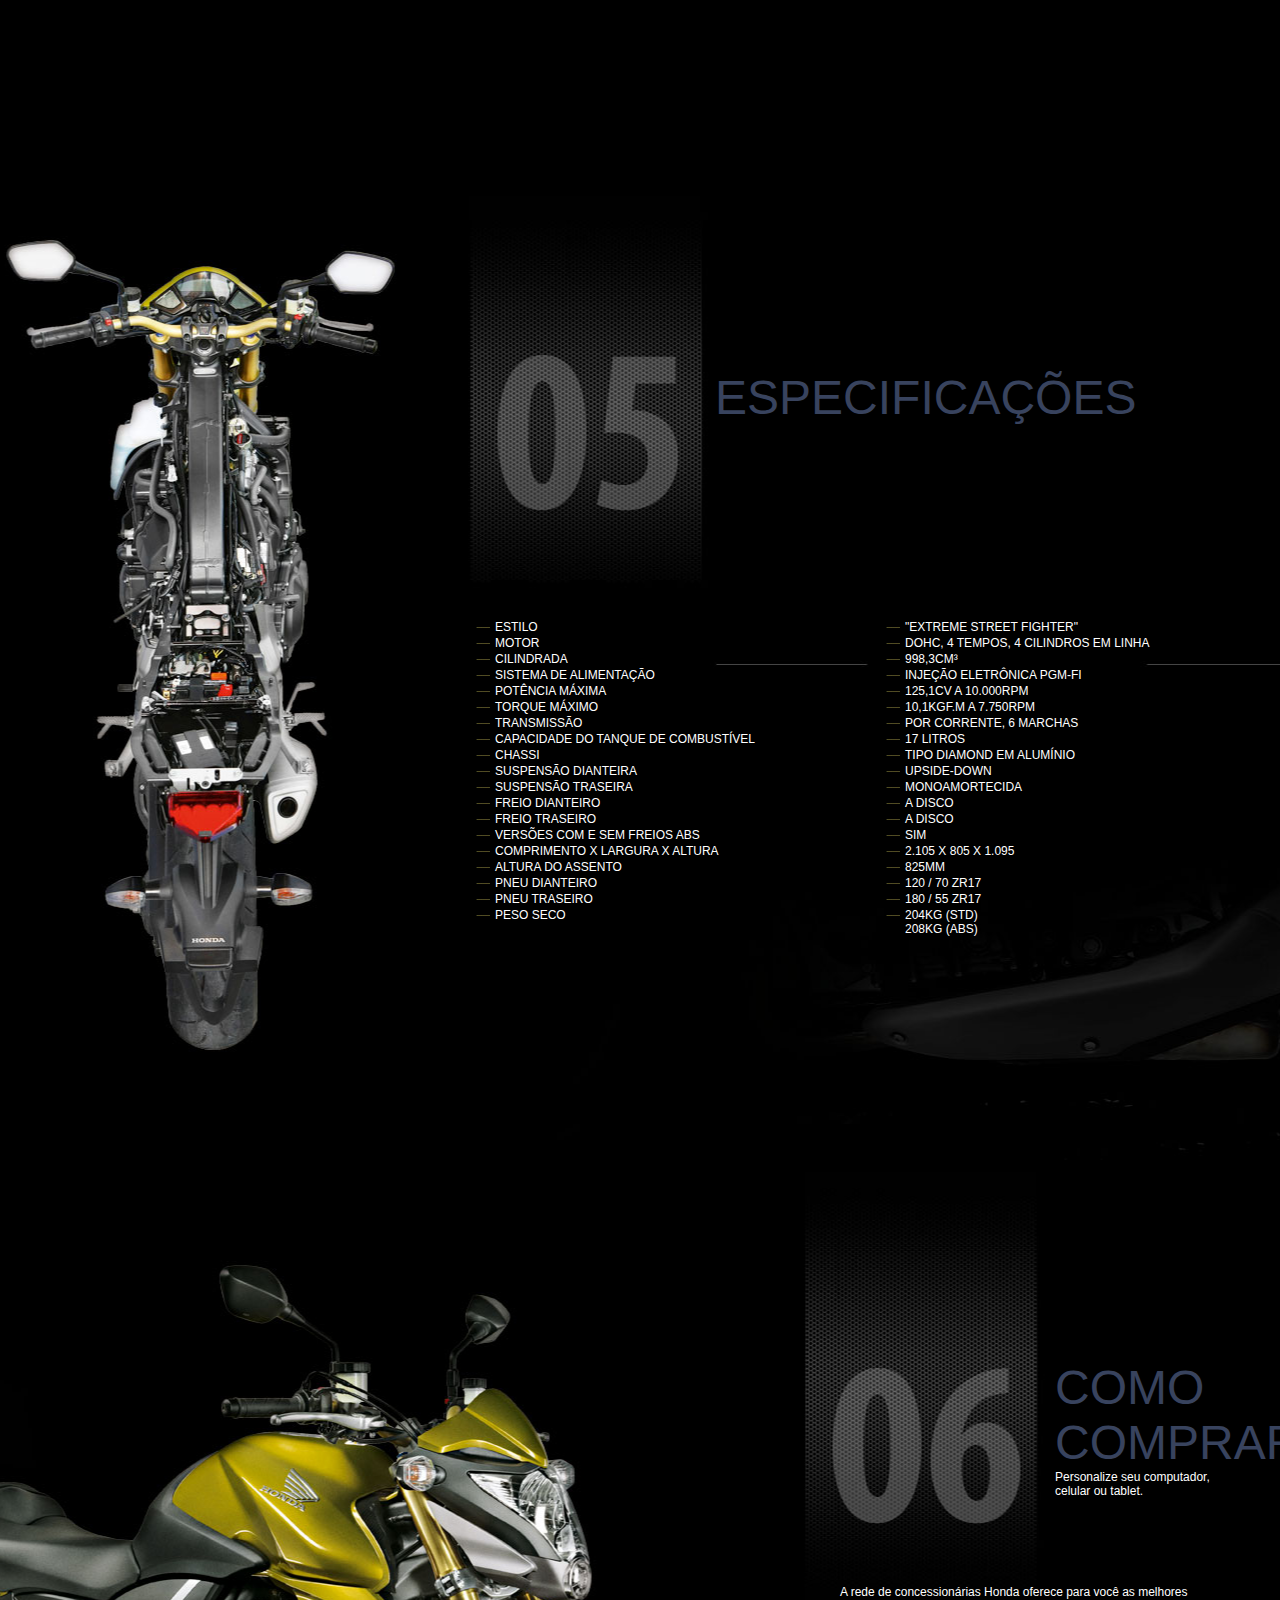
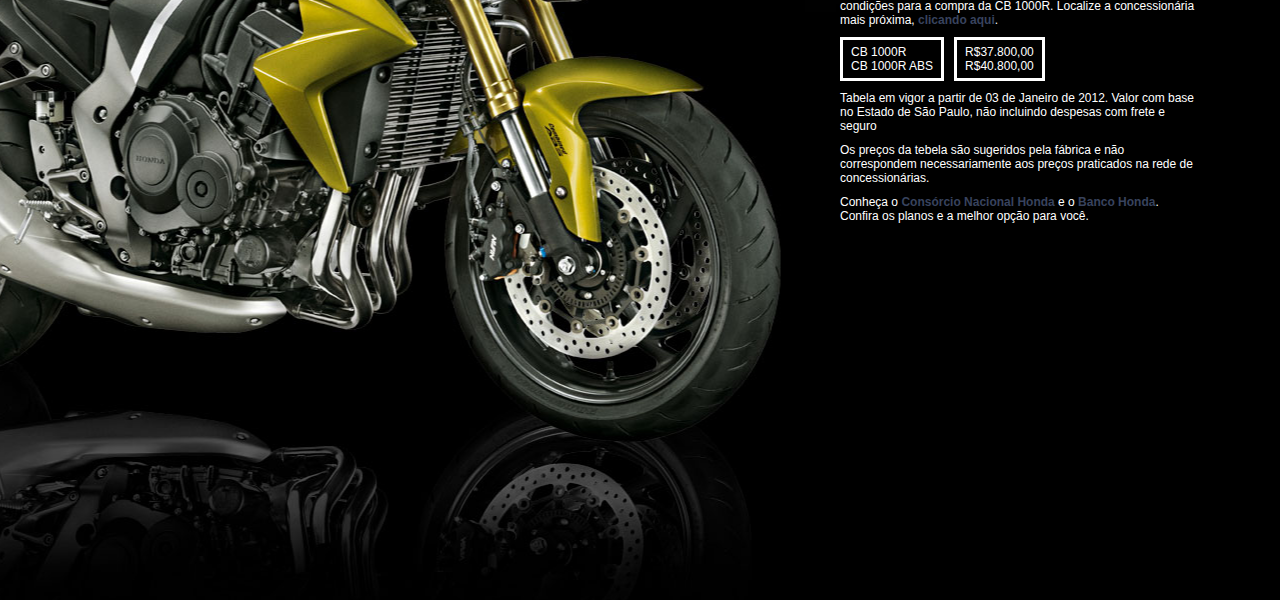
==== commit 0aa29235: "Ajustes: Fade no menu, scroll com ease, fade na galeria, novos vídeos no conceito e com fullscreen" ====
--- a/index.html
+++ b/index.html
@@ -34,6 +34,8 @@
 		<![endif]-->
 
 		<script type="text/javascript" 			src="js/lib/jquery/jquery-1.5.2.js"					></script>
+		<script type="text/javascript" 			src="js/lib/jquery/jquery.scrollTo.js"				></script>
+		<script type="text/javascript" 			src="js/lib/jquery/jquery.blend.js"					></script>
 		
 		<script type="text/javascript" 			src="fancybox/jquery.fancybox-1.3.4.pack.js"		></script>
 		<script type="text/javascript" 			src="fancybox/jquery.easing-1.3.pack.js"			></script>
@@ -78,17 +80,17 @@
 				<div id="conceito" class="tela">
 					<div class="container_videos">
 						<div class="video video1 fl">
-							<a href="http://www.youtube.com/watch?v=jYzKFg9yh44" class="db" rel="galeria_videos" title="Confort�vel, pr�tica e desafiadora"><img src="img/conceito_video1.jpg" width="318" height="185" alt="Confort�vel, pr�tica e desafiadora" /></a>
+							<a href="http://www.youtube.com/watch?v=FdOIohTsAw8?fs=1" class="db" rel="galeria_videos" title="Confort�vel, pr�tica e desafiadora"><img src="img/conceito_video1.jpg" width="318" height="185" alt="Confort�vel, pr�tica e desafiadora" /></a>
 							<p>Confort�vel, pr�tica<br />
 								e desafiadora.</p>
 						</div>
 						<div class="video video2 fr">
-							<a href="http://www.youtube.com/watch?v=jYzKFg9yh44" class="db" rel="galeria_videos" title="Design empolgante"><img src="img/conceito_video2.jpg" width="230" height="138" alt="Design empolgante" /></a>
+							<a href="http://www.youtube.com/watch?v=th0Ff-7JZRk?fs=1" class="db" rel="galeria_videos" title="Design empolgante"><img src="img/conceito_video2.jpg" width="230" height="138" alt="Design empolgante" /></a>
 							<p>Design empolgante<br />
 								<span>"Extreme street fighter".</span></p>
 						</div>
 						<div class="video video3 fl">
-							<a href="http://www.youtube.com/watch?v=jYzKFg9yh44" class="db" rel="galeria_videos" title="Design empolgante"><img src="img/conceito_video3.jpg" width="318" height="185" alt="Design empolgante" /></a>
+							<a href="http://www.youtube.com/watch?v=so_gh0LKfLw?fs=1" class="db" rel="galeria_videos" title="Design empolgante"><img src="img/conceito_video3.jpg" width="318" height="185" alt="Design empolgante" /></a>
 							<p>Design empolgante<br />
 								<span>"Extreme street fighter".</span></p>
 						</div>
--- a/css/screen.css
+++ b/css/screen.css
@@ -48,7 +48,8 @@
 #galeria .imagens ul.container li ul { width:980px; }
 #galeria .imagens ul.container li ul li{ width:320px; float:left; }
 #galeria .imagens ul.container li ul li a { width:296px; height:296px; background-position:left top; background-repeat:no-repeat; }
-#galeria .imagens ul.container li ul li a:hover { background-position:left bottom; }
+#galeria .imagens ul.container li ul li a:hover,
+#galeria .imagens ul.container li ul li a.hover { background-position:left bottom; }
 #galeria .imagens ul.container li ul li a.foto1 { background-image:url(../img/galeria/galeria_thumb1.png); }
 #galeria .imagens ul.container li ul li a.foto2 { background-image:url(../img/galeria/galeria_thumb2.png); }
 #galeria .imagens ul.container li ul li a.foto3 { background-image:url(../img/galeria/galeria_thumb3.png); }
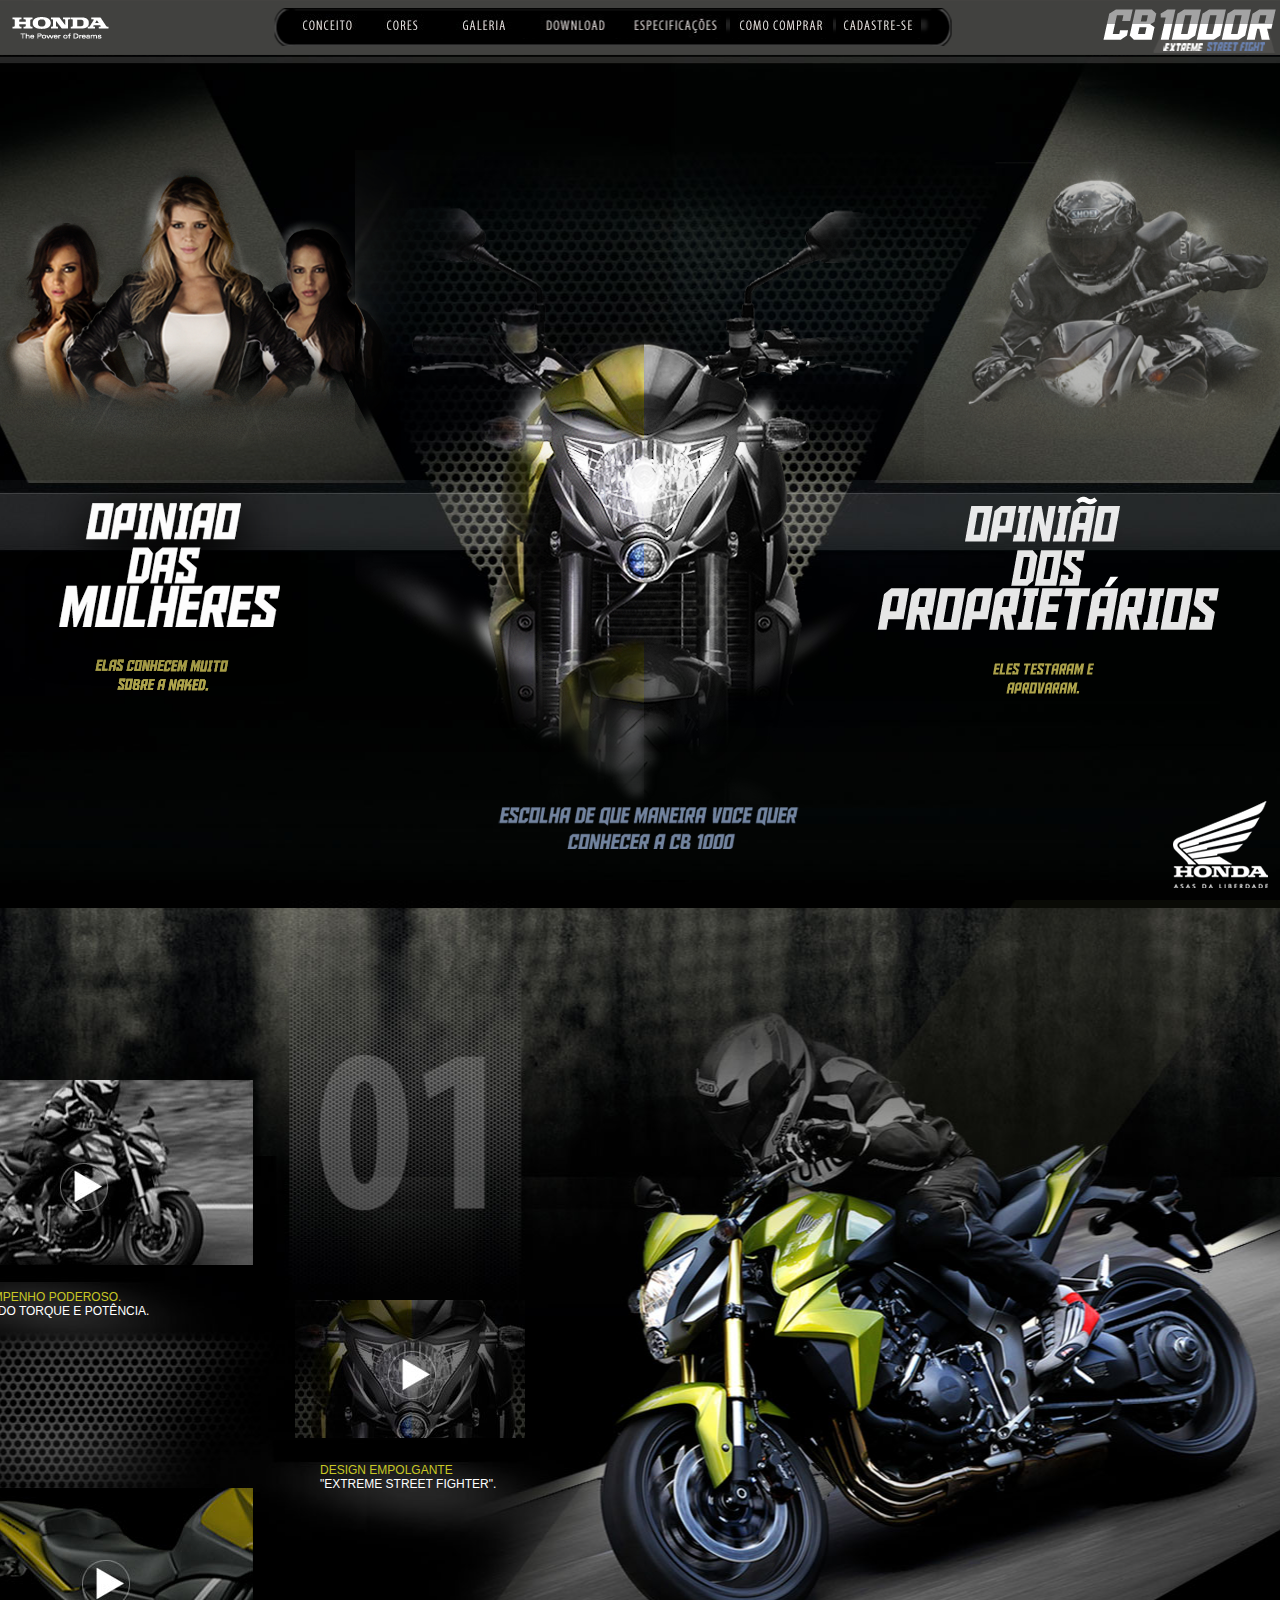
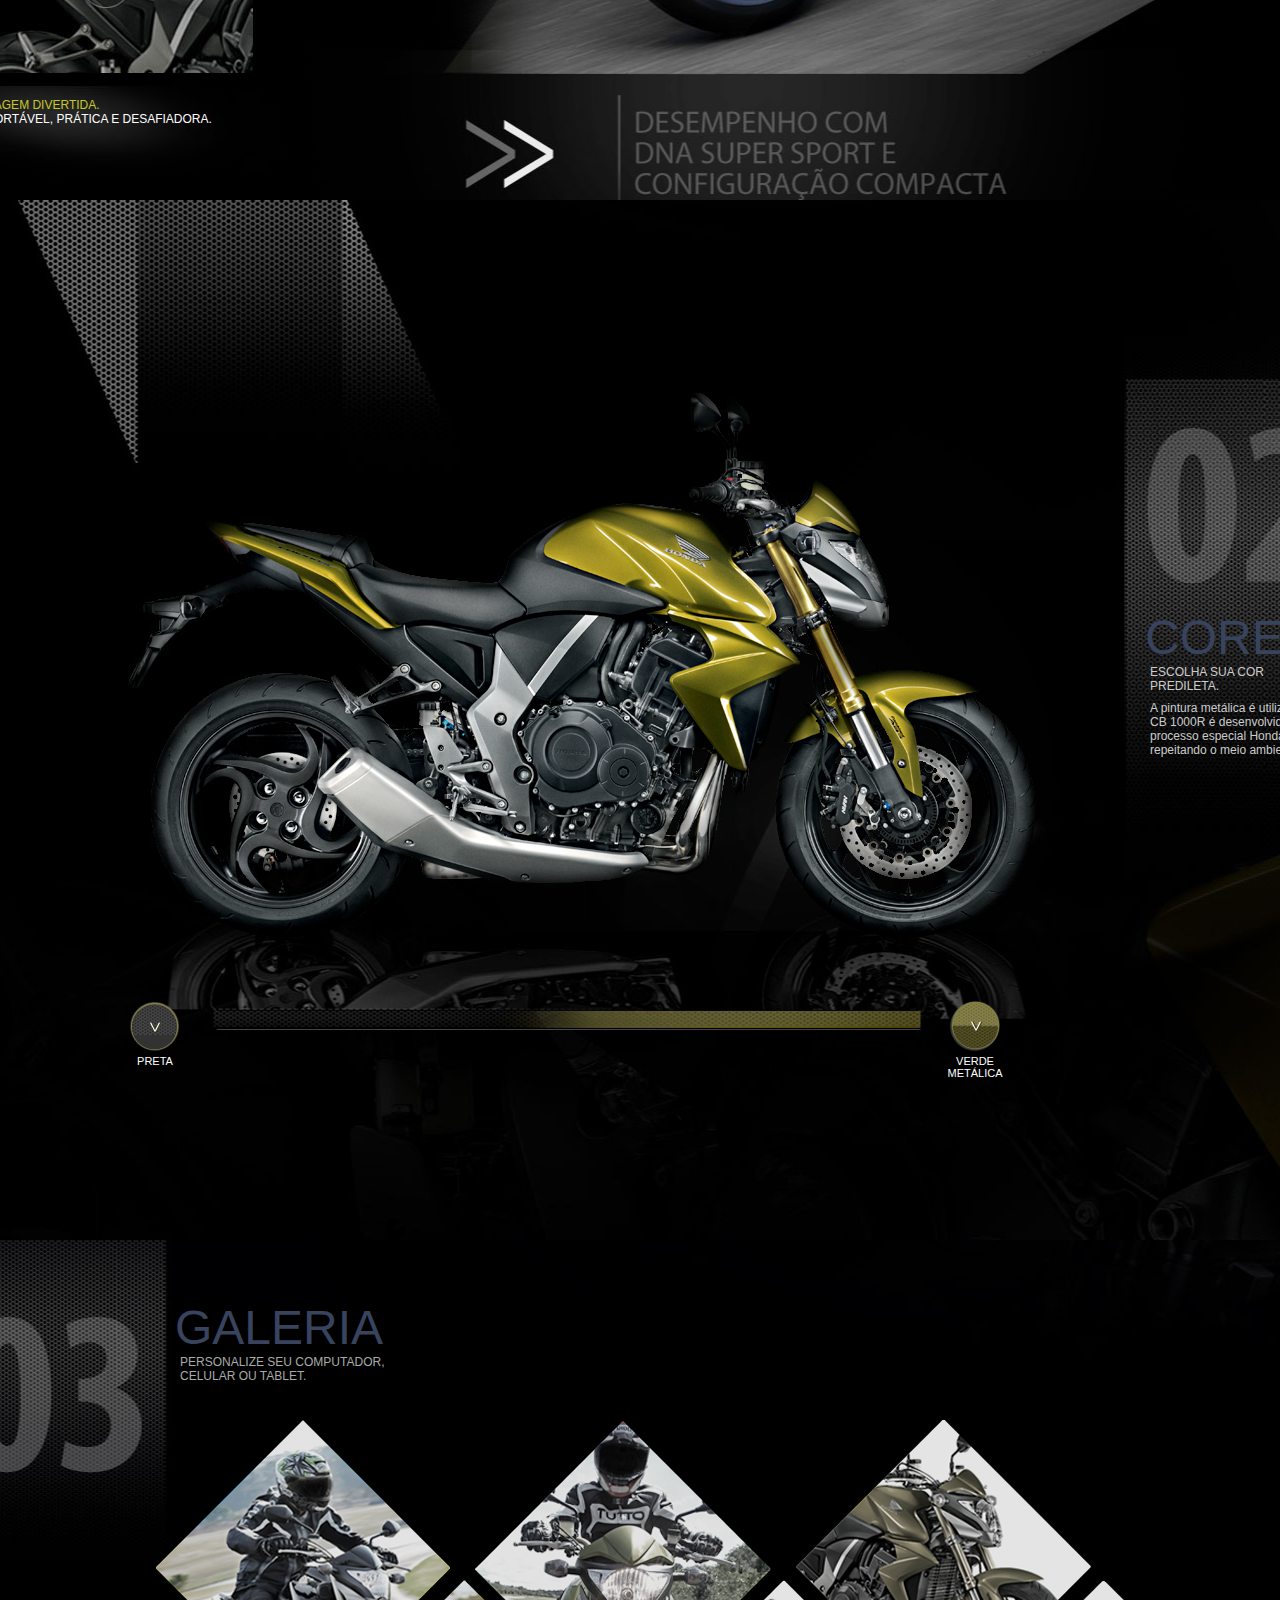
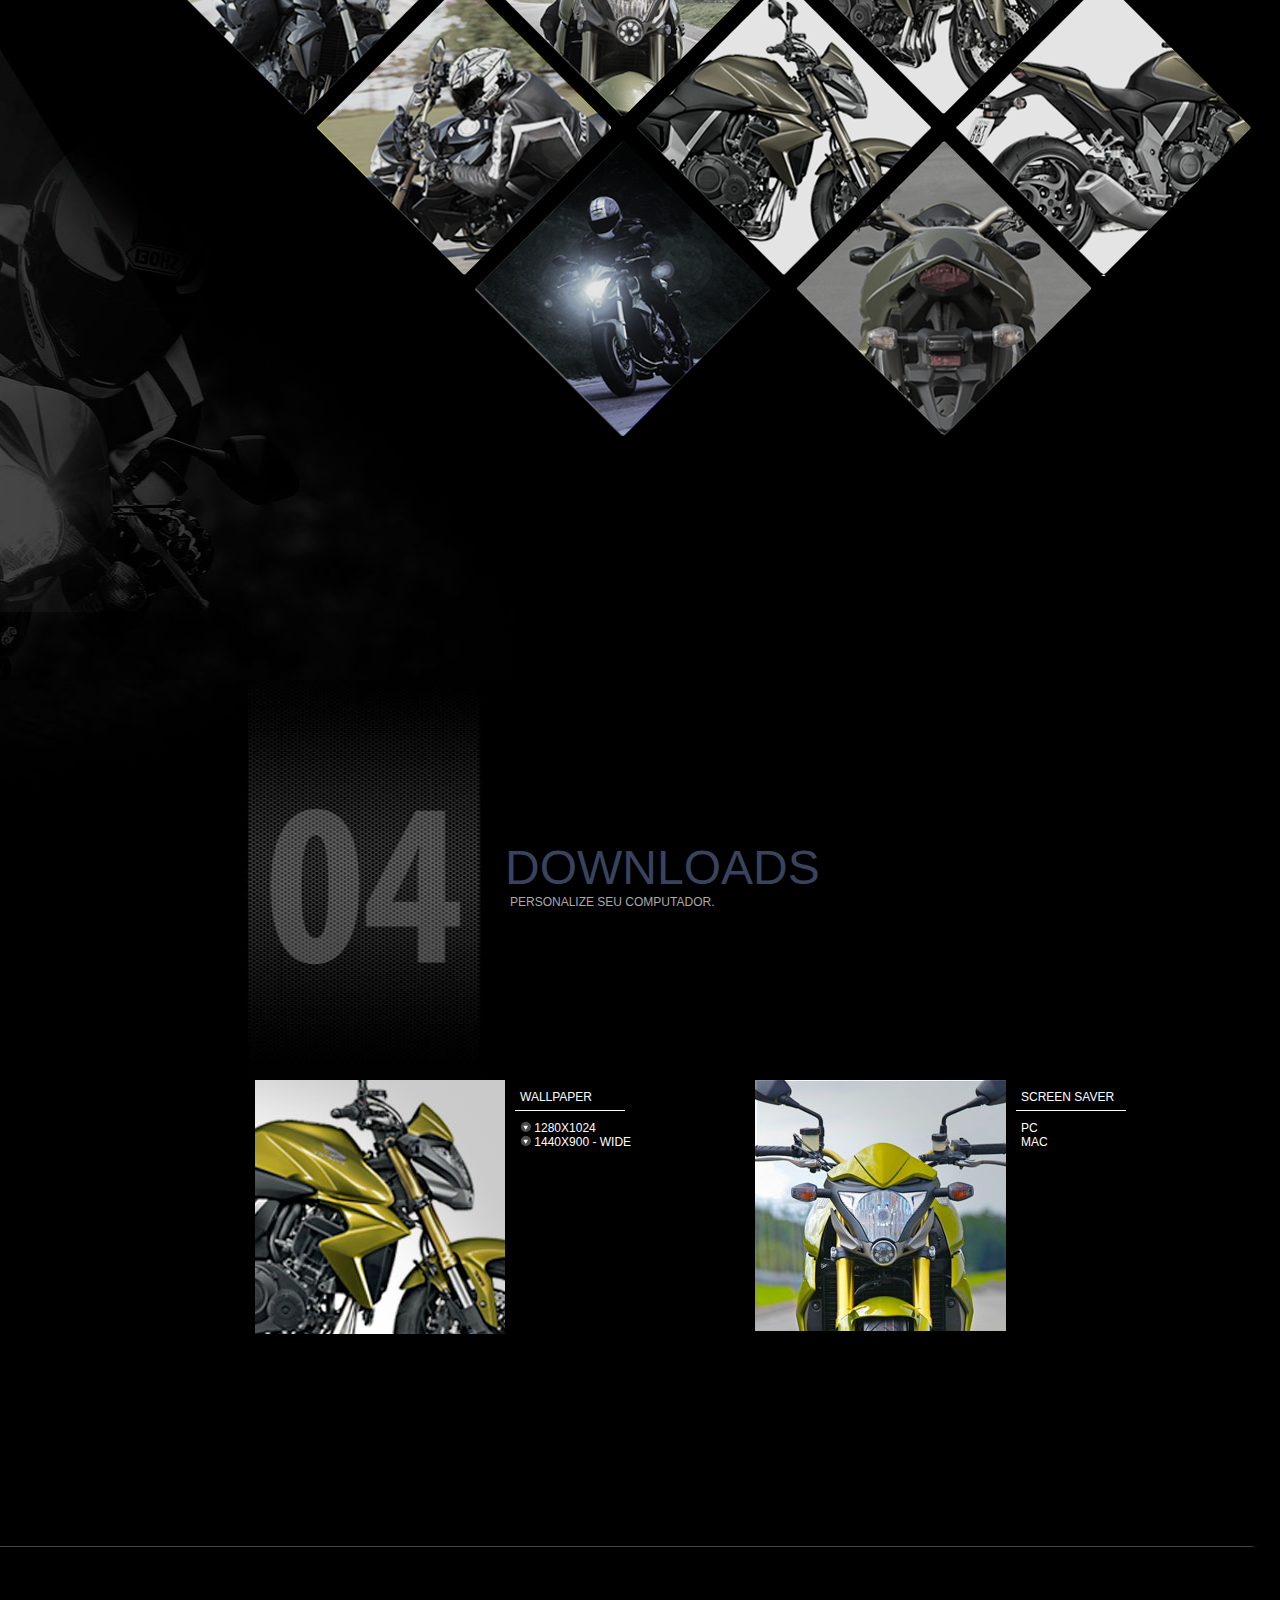
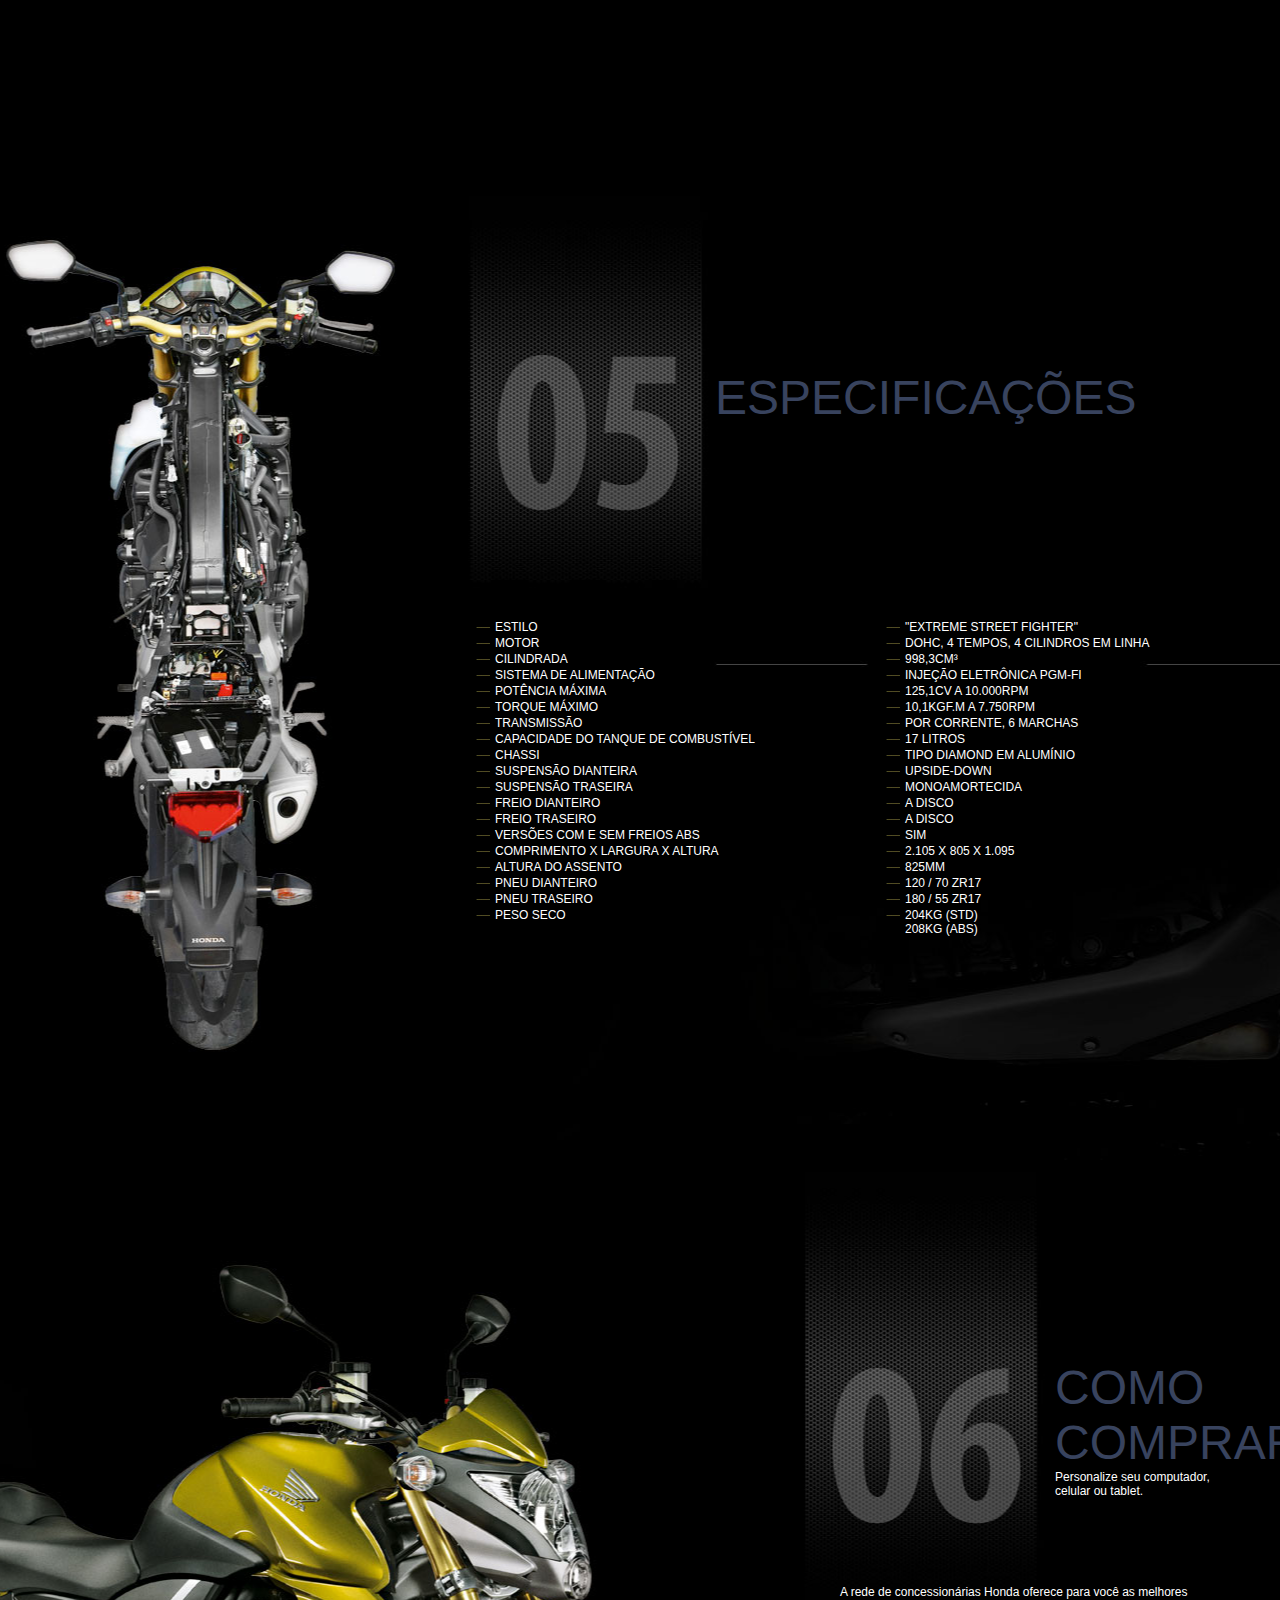
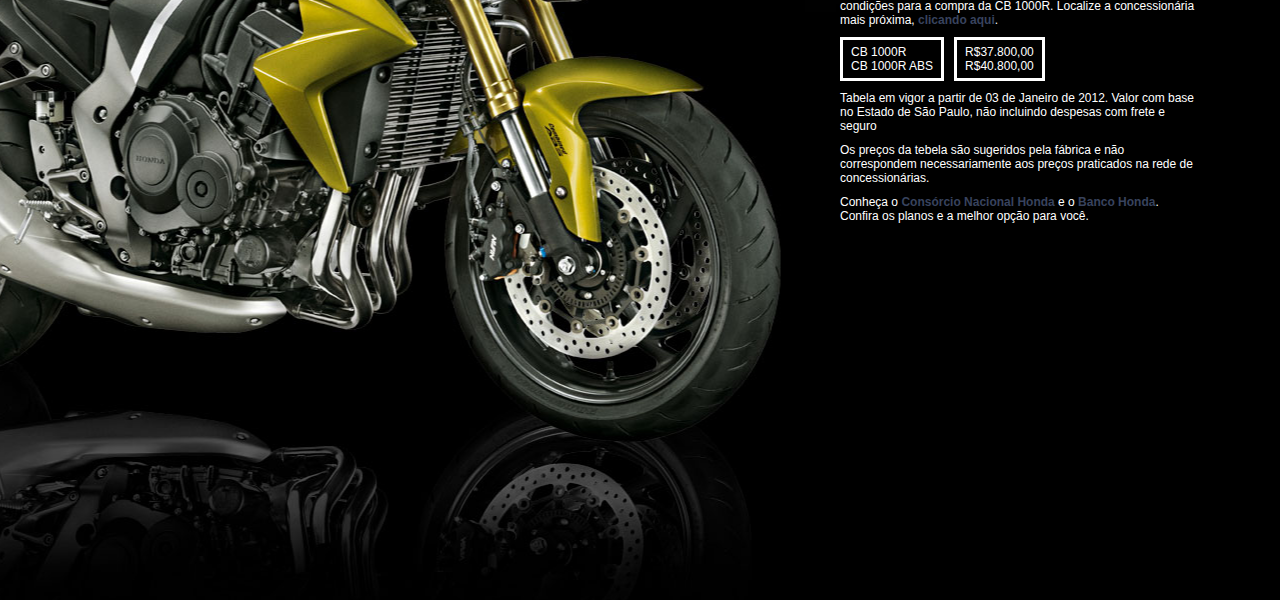
==== commit 9c364f3f: "ajustes gerais" ====
--- a/index.html
+++ b/index.html
@@ -5,7 +5,7 @@
    		<meta http-equiv="X-UA-Compatible" 		content="IE=EmulateIE7" 															/>
 		<meta http-equiv="Content-Type" 		content="text/html; charset=iso-8859-1" 											/>
    		
-		<title>CB 1000 - Extreme Street Fight</title>
+		<title>CB 1000R - Extreme Street Fight</title>
 		
 		<meta http-equiv="Content-Style-Type"	content="text/css"																	/>
 		<meta http-equiv="Content-Language" 	content="pt-br" 																	/>
@@ -20,6 +20,7 @@
 		<meta name="keywords" 					content=""																			/>
 		<meta name="distribution" 				content="Global"		 															/>
 		<meta name="reply-to" 					content="contato@agente.com.br"														/>
+		<meta name="viewport" 					content="width=device-width; initial-scale=0.3; user-scalable:no;" 					/>
 		
 		<link rel="shortcut icon" 				type="image/ico" 								href="img/common/favicon.ico" 		/>
 		
@@ -36,6 +37,7 @@
 		<script type="text/javascript" 			src="js/lib/jquery/jquery-1.5.2.js"					></script>
 		<script type="text/javascript" 			src="js/lib/jquery/jquery.scrollTo.js"				></script>
 		<script type="text/javascript" 			src="js/lib/jquery/jquery.blend.js"					></script>
+		<script type="text/javascript" 			src="js/lib/jquery/jquery.detectmobile.js"			></script>
 		
 		<script type="text/javascript" 			src="fancybox/jquery.fancybox-1.3.4.pack.js"		></script>
 		<script type="text/javascript" 			src="fancybox/jquery.easing-1.3.pack.js"			></script>
@@ -81,8 +83,8 @@
 					<div class="container_videos">
 						<div class="video video1 fl">
 							<a href="http://www.youtube.com/watch?v=FdOIohTsAw8?fs=1" class="db" rel="galeria_videos" title="Confort�vel, pr�tica e desafiadora"><img src="img/conceito_video1.jpg" width="318" height="185" alt="Confort�vel, pr�tica e desafiadora" /></a>
-							<p>Confort�vel, pr�tica<br />
-								e desafiadora.</p>
+							<p>Desempenho poderoso.<br />
+								<span>Elevado torque e pot�ncia.</span></p>
 						</div>
 						<div class="video video2 fr">
 							<a href="http://www.youtube.com/watch?v=th0Ff-7JZRk?fs=1" class="db" rel="galeria_videos" title="Design empolgante"><img src="img/conceito_video2.jpg" width="230" height="138" alt="Design empolgante" /></a>
@@ -91,8 +93,8 @@
 						</div>
 						<div class="video video3 fl">
 							<a href="http://www.youtube.com/watch?v=so_gh0LKfLw?fs=1" class="db" rel="galeria_videos" title="Design empolgante"><img src="img/conceito_video3.jpg" width="318" height="185" alt="Design empolgante" /></a>
-							<p>Design empolgante<br />
-								<span>"Extreme street fighter".</span></p>
+							<p>Pilotagem divertida.<br />
+								<span>Confort�vel, pr�tica e desafiadora.</span></p>
 						</div>
 					</div>
 				</div>
@@ -100,7 +102,8 @@
 					<div class="texto pa">
 						<h2>CORES</h2>
 						<p class="subtitulo">escolha sua cor predileta.</p>
-						<p>A pintura met�liica � utilizada  na cb1000 � desenvolvida no processo especial Honda, repeitando o meio ambiente.</p>
+						<p>A pintura met�lica � utilizada  na <br />
+							CB 1000R � desenvolvida no processo especial Honda, repeitando o meio ambiente.</p>
 					</div>
 					<div class="moto pa">
 						<img src="img/cores_moto.png" width="913" height="550" class="verde pa" />
@@ -156,8 +159,8 @@
 							</div>
 							<div class="links fl fl">
 								<h2>WALLPAPER</h2>
-								<a href="#" rel="wallpapers"><img src="img/downloads_seta.png" width="11" height="11" border="0" /> 1280X1024</a><br />
-								<a href="#" rel="wallpapers"><img src="img/downloads_seta.png" width="11" height="11" border="0" /> 1440X900 - <span>WIDE</span></a>
+								<a href="img/wallpapers/wallpaper_CB1000R_1280X1024.jpg" rel="wallpapers"><img src="img/downloads_seta.png" width="11" height="11" border="0" /> 1280X1024</a><br />
+								<a href="img/wallpapers/wallpaper_CB1000R_1440X900.jpg" rel="wallpapers"><img src="img/downloads_seta.png" width="11" height="11" border="0" /> 1440X900 - <span>WIDE</span></a>
 							</div>
 						</div>
 						<div class="screensaver fl">
@@ -294,6 +297,7 @@
 		<script type="text/javascript">
 		    $(document).ready(function() {
 				Site.Init();
+				Site.Home();
 			});
 		</script>
 	</body>
--- a/css/screen.css
+++ b/css/screen.css
@@ -97,9 +97,9 @@
 .proprietarios .nome_moto { bottom:0; }
 
 .mulheres { background:url(../img/mulheres_bg.jpg) no-repeat center top #000000; height:1000px; }
-.mulheres .bt_opniao { top:440px; width:175px; height:40px; background:url(../img/mulheres_bt_opniao.png) no-repeat left top transparent; }
-.mulheres .bt_opniao a { display:block; width:115px; height:40px; padding-left:60px; color:#ffffff; }
-.mulheres .bt_opniao.bt1 { left:10px; }
+.mulheres .bt_opniao { top:410px; width:185px; height:40px; background:url(../img/mulheres_bt_opniao.png) no-repeat left top transparent; }
+.mulheres .bt_opniao a { display:block; width:125px; height:40px; padding-left:60px; color:#ffffff; }
+.mulheres .bt_opniao.bt1 { left:50px; }
 .mulheres .bt_opniao.bt2 { left:300px; }
 .mulheres .bt_opniao.bt3 { left:500px; }
 .mulheres .opniao { width:500px; padding:10px 40px; background:#ffffff; top:520px; }
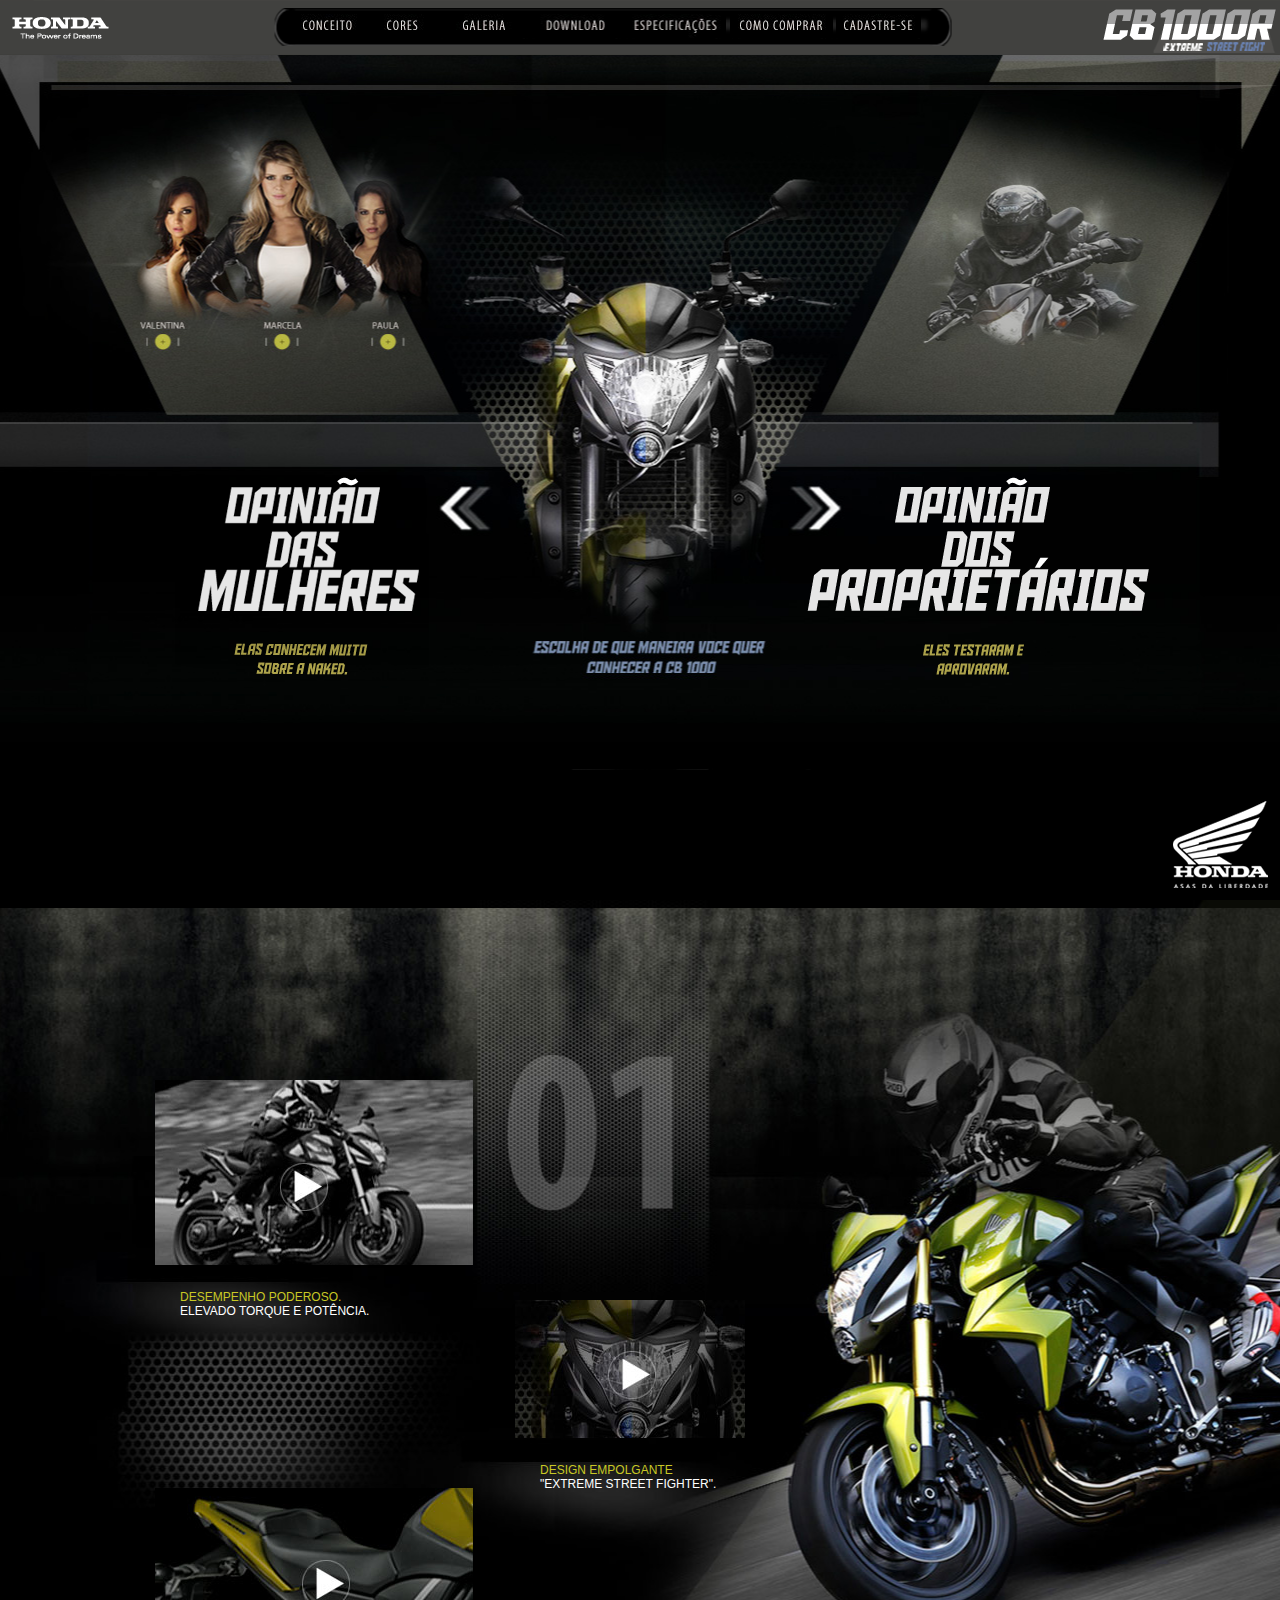
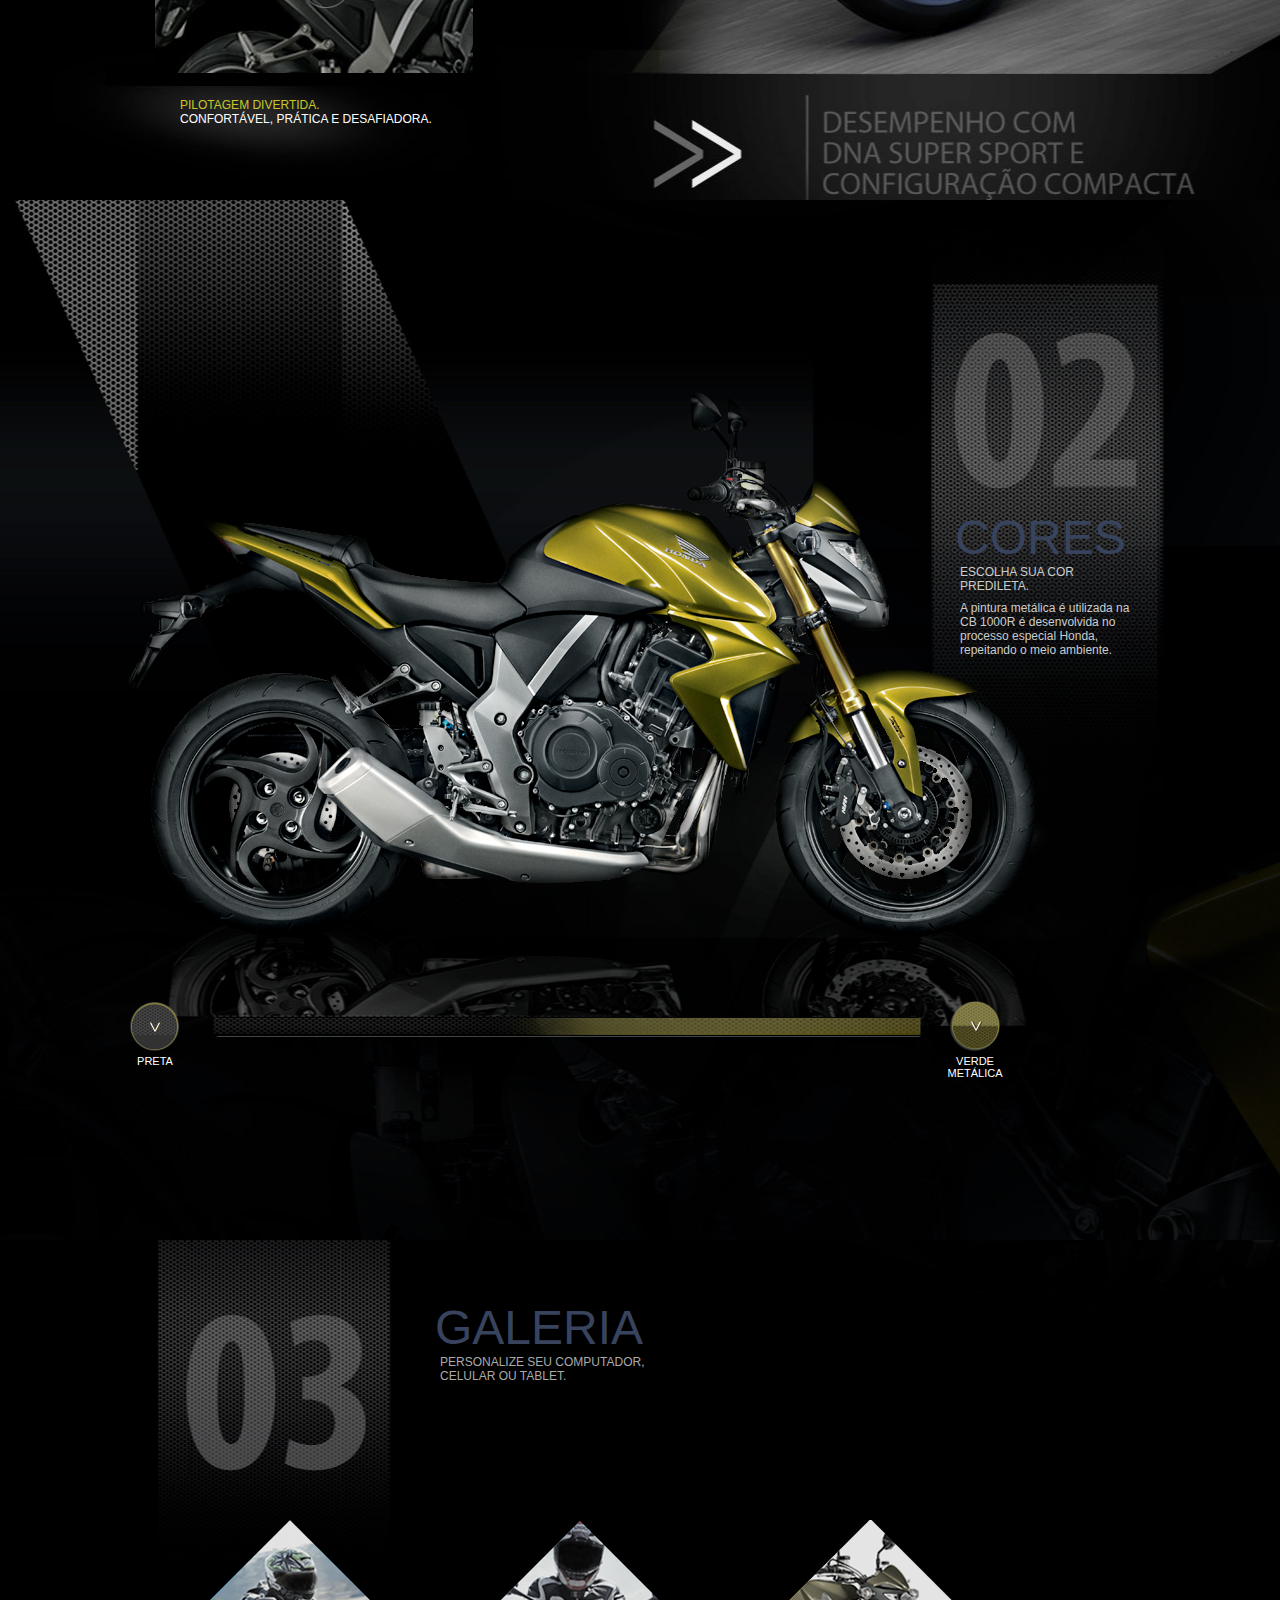
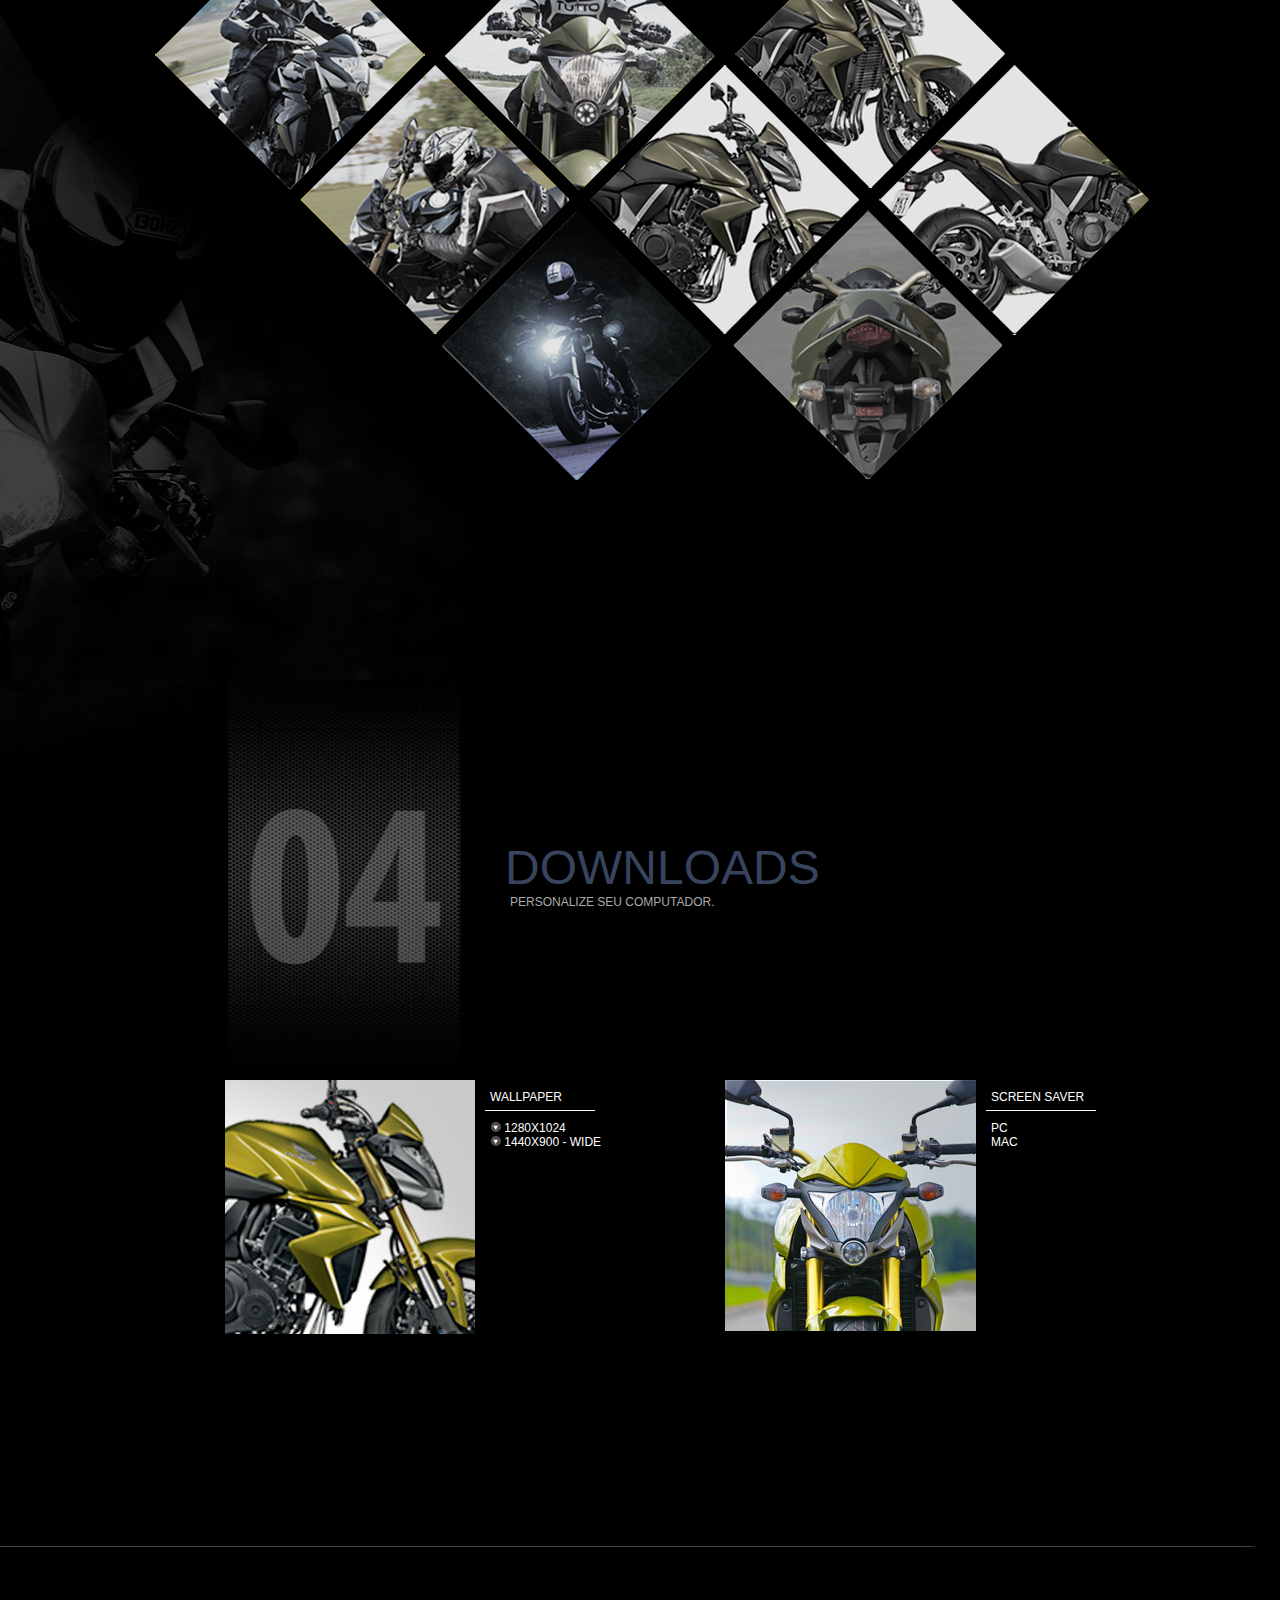
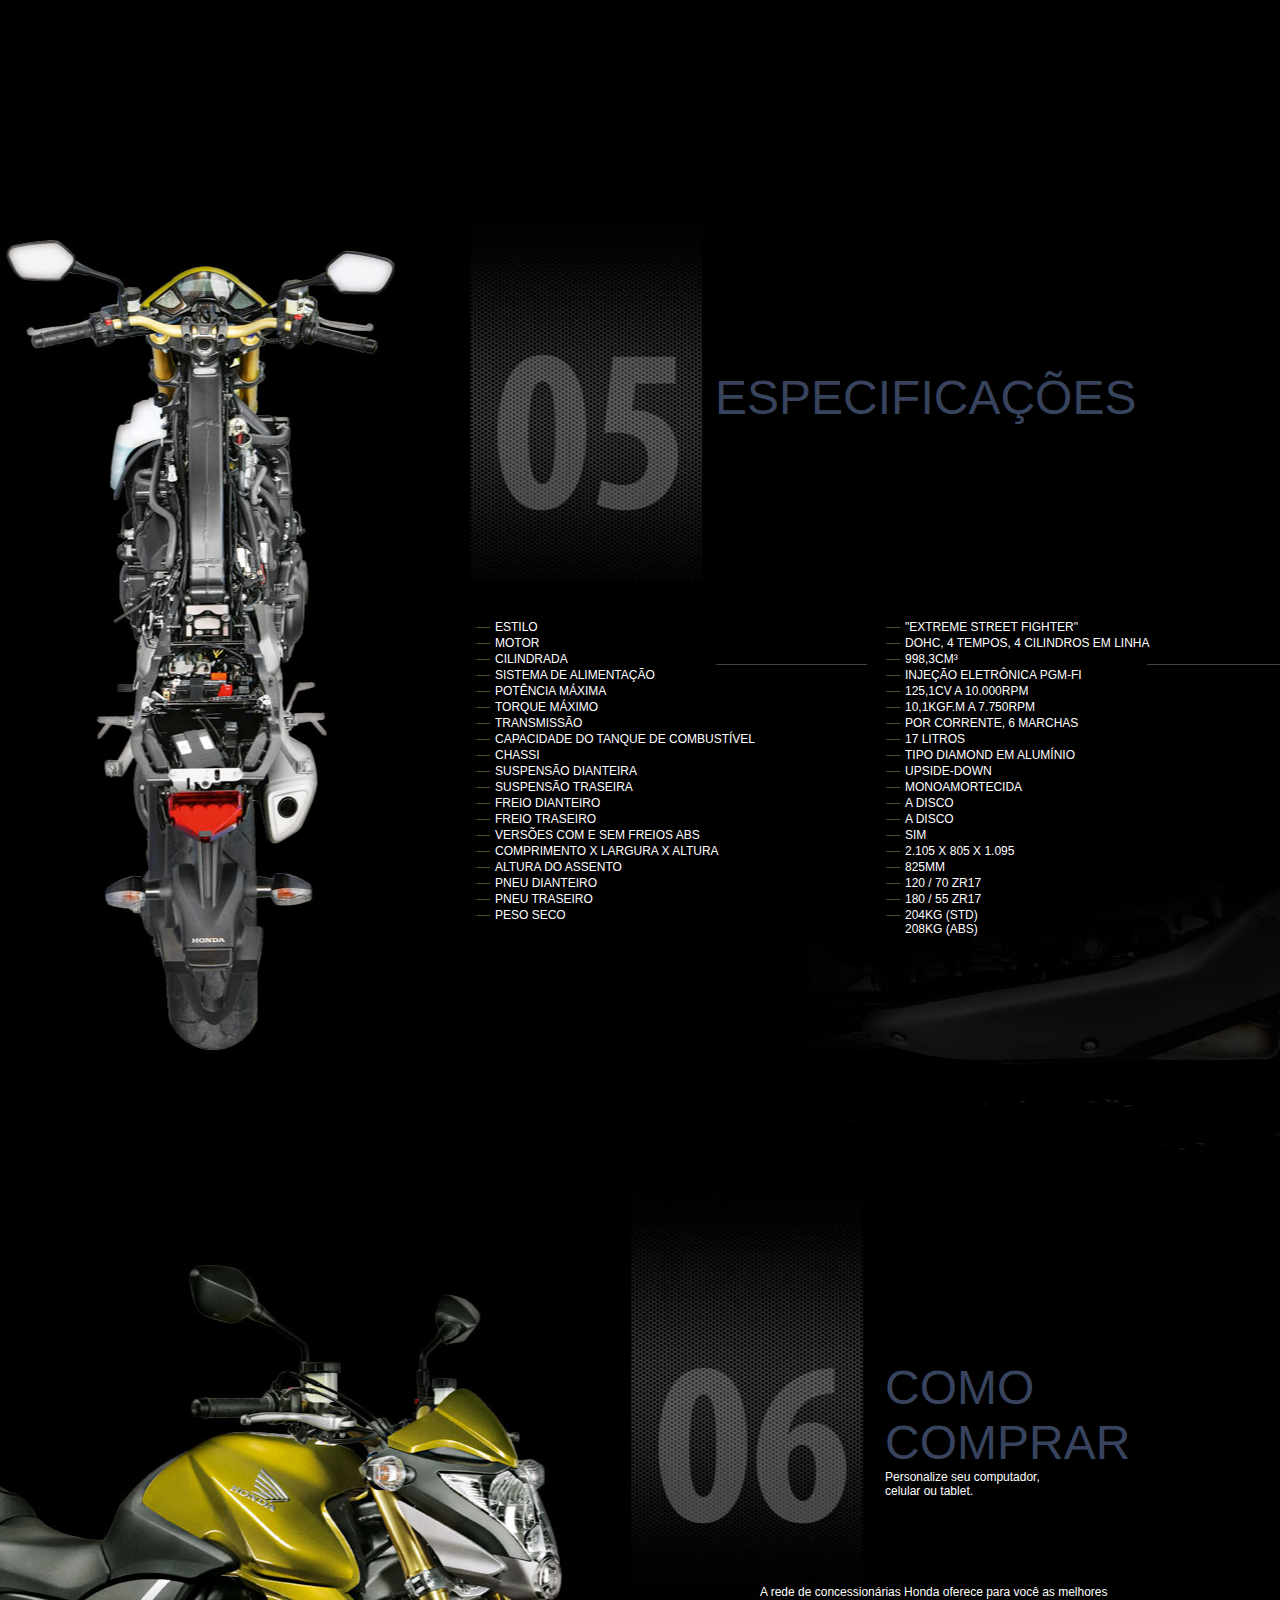
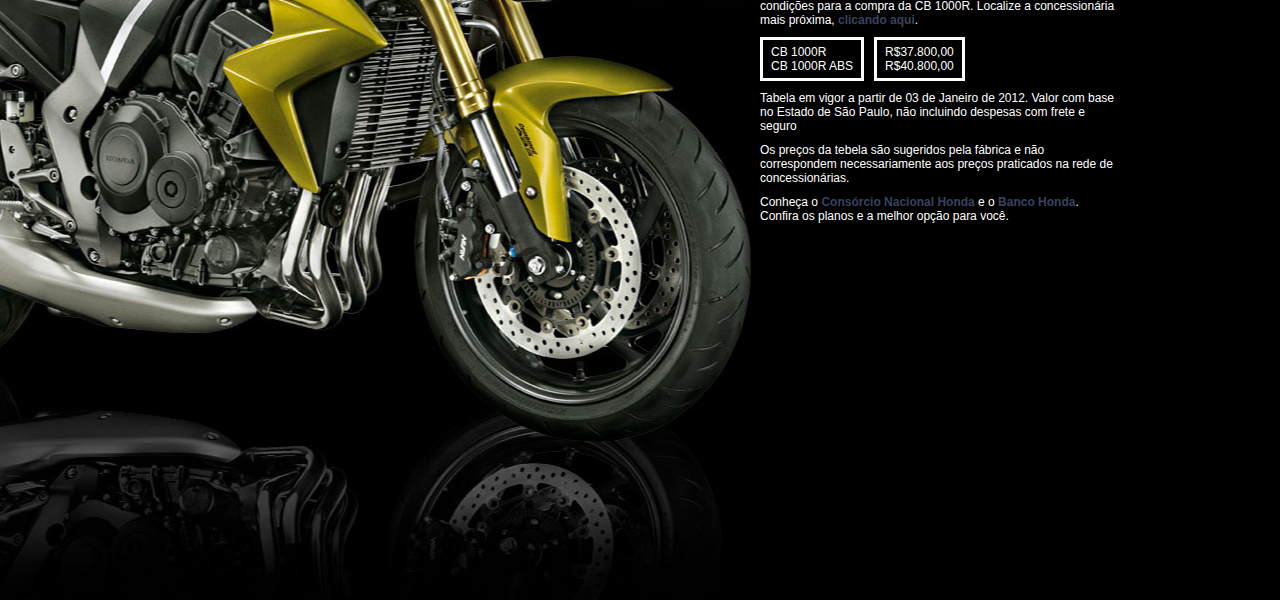
==== commit 3c332f77: "ajustes para ipad e 1024" ====
--- a/index.html
+++ b/index.html
@@ -20,7 +20,7 @@
 		<meta name="keywords" 					content=""																			/>
 		<meta name="distribution" 				content="Global"		 															/>
 		<meta name="reply-to" 					content="contato@agente.com.br"														/>
-		<meta name="viewport" 					content="width=device-width; initial-scale=0.3; user-scalable:no;" 					/>
+		<meta name="viewport" 					content="width=980px; user-scalable:yes;" 					/>
 		
 		<link rel="shortcut icon" 				type="image/ico" 								href="img/common/favicon.ico" 		/>
 		
@@ -68,15 +68,14 @@
 			<div id="content">
 				<div id="home" class="tela pr">
 					<div id="mulheres" class="pa">
-						<a href="opiniao-das-mulheres.html" class="img_mulheres db"><img src="img/home_mulheres.png" alt="Saiba a opni�o das mulheres" /></a>
-						<a href="opiniao-das-mulheres.html" class="txt_mulheres db"><img src="img/home_mulheres_txt.png" width="283" height="256" alt="" /></a>
-					</div>
-					<div class="moto pa">
-						<img src="img/home_moto.png" width="569" height="734" alt="" />
+						<a href="opiniao-das-mulheres.html" class="txt_mulheres db"><img src="img/home_mulheres_txt.png" width="254" height="213" alt="" /></a>
 					</div>
 					<div id="proprietarios" class="pa">
-						<a href="opiniao-dos-proprietarios.html" class="props db"><img src="img/home_props.png" width="350" height="289" alt="" /></a>
 						<a href="opiniao-dos-proprietarios.html" class="txt_props db"><img src="img/home_props_txt.png" width="346" height="204" alt="" /></a>
+					</div>
+					
+					<div id="proprietarios_embreve" class="pa dn">
+						<a href="javascript:void(0);" class="fechar_embreve repfr">Fechar</a>
 					</div>
 				</div>
 				<div id="conceito" class="tela">
--- a/css/screen.css
+++ b/css/screen.css
@@ -6,12 +6,12 @@
 
 #home { background:url(../img/home_bg.jpg) no-repeat top center; }
 #home #mulheres { width: 480px; left:10%; top:165px; }
-#home #mulheres .img_mulheres { margin-left:87px; }
-#home #mulheres .txt_mulheres { margin-left:120px; }
+#home #mulheres .txt_mulheres { margin-left:120px; padding-top:310px; }
 #home .moto { width: 570px; left:35%; top:150px; }
 #home #proprietarios { width: 480px; right:10%; top:150px; }
-#home #proprietarios .props { margin-left:75px; }
-#home #proprietarios .txt_props { margin:55px 0 0 0; }
+#home #proprietarios .txt_props { margin:55px 0 0 0; padding-top:270px; }
+#home #proprietarios_embreve { width:466px; height:217px; top:300px; background:url(../img/proprietario_embreve.png) no-repeat left top; }
+#home #proprietarios_embreve a.fechar_embreve { width:40px; height:40px; }
 
 #conceito { background:url(../img/conceito_bg.jpg) no-repeat top center; }
 #conceito .container_videos { width:590px; }
@@ -24,8 +24,8 @@
 #conceito .container_videos .video3 { margin-top:145px; }
 #conceito .container_videos .video3 p { margin:25px 25px; }
 
-#cores { background:url(../img/cores_bg.jpg) no-repeat center -200px;; height:1040px !important; }
-#cores .texto { width:190px; font-family:'Myriad Pro', Arial; top:410px;  }
+#cores { background:url(../img/cores_bg.jpg) no-repeat center -200px; background-size:1911px 1240px; height:1040px !important; }
+#cores .texto { width:190px; font-family:'Myriad Pro', Arial; top:310px;  }
 #cores .texto h2 { font-size:48px; text-transform:uppercase; color:#38435e; }
 #cores .texto p { font-size:12px; color:#cccccc; margin-bottom:8px; margin-left:5px; }
 #cores .texto p.subtitulo { text-transform:uppercase; }
@@ -35,19 +35,19 @@
 #cores .controles a.preta { background:url(../img/cores_bt_preta.png) no-repeat center top transparent; }
 #cores .controles a.verde { background:url(../img/cores_bt_verde.png) no-repeat center top transparent; }
 
-#galeria { background:url(../img/galeria_bg.jpg) no-repeat center -200px; height:1040px !important; }
+#galeria { background:url(../img/galeria_bg.jpg) no-repeat center -200px; background-size:1911px 1410px; height:1040px !important; }
 #galeria .texto { top:60px; }
 #galeria .texto h2 { font-size:48px; text-transform:uppercase; color:#38435e; }
 #galeria .texto p { font-size:12px; color:#aaaaaa; margin-bottom:8px; margin-left:5px; text-transform:uppercase; }
-#galeria .imagens { top:180px; }
+#galeria .imagens { top:280px; }
 #galeria .imagens ul.container { width:980px; }
 #galeria .imagens ul.container li { width:980px; }
 #galeria .imagens ul.container li.linha1 { top:0; left:0; }
-#galeria .imagens ul.container li.linha2 { top:160px; left:160px;; }
-#galeria .imagens ul.container li.linha3 { top:320px; left:320px;; }
+#galeria .imagens ul.container li.linha2 { top:145px; left:144px;; }
+#galeria .imagens ul.container li.linha3 { top:290px; left:287px;; }
 #galeria .imagens ul.container li ul { width:980px; }
-#galeria .imagens ul.container li ul li{ width:320px; float:left; }
-#galeria .imagens ul.container li ul li a { width:296px; height:296px; background-position:left top; background-repeat:no-repeat; }
+#galeria .imagens ul.container li ul li{ width:290px; float:left; }
+#galeria .imagens ul.container li ul li a { width:270px; height:270px; background-position:left top; background-repeat:no-repeat; }
 #galeria .imagens ul.container li ul li a:hover,
 #galeria .imagens ul.container li ul li a.hover { background-position:left bottom; }
 #galeria .imagens ul.container li ul li a.foto1 { background-image:url(../img/galeria/galeria_thumb1.png); }
@@ -70,7 +70,7 @@
 #downloads .container div .links h2 { width:100px; height:10px; padding:10px 5px; color:#FFFFFF; font-family:'Myriad Pro', Arial; border-bottom:1px solid #ffffff; margin-bottom:10px; }
 #downloads .container div .links a { color:#FFFFFF; margin-left:5px; }
 
-#especificacoes { background:url(../img/especs_bg.jpg) no-repeat center -100px; height:1040px !important; }
+#especificacoes { background:url(../img/especs_bg.jpg) no-repeat center -100px; background-size:1911px 1220px; height:1040px !important; }
 #especificacoes .texto { top:250px; }
 #especificacoes .texto h2 { font-size:48px; text-transform:uppercase; color:#38435e; }
 #especificacoes .container { width:830px; top:500px; }
@@ -78,7 +78,7 @@
 #especificacoes .container ul li { width:100%; }
 #especificacoes .container ul li span { width:390px; min-height:16px; float:left; background:url(../img/especs_bullets.jpg) no-repeat left 7px; padding-left:20px; text-transform:uppercase; }
 
-#como_comprar { background:url(../img/como_comprar_bg.jpg) no-repeat center -100px; height:1040px !important; }
+#como_comprar { background:url(../img/como_comprar_bg.jpg) no-repeat center -100px; background-size:1911px 1332px; height:1040px !important; }
 #como_comprar .texto { top:200px; }
 #como_comprar .texto h2 { font-size:48px; text-transform:uppercase; color:#38435e; }
 #como_comprar .container { width:360px; top:400px; padding:20px; }
@@ -96,13 +96,13 @@
 .proprietarios .fechar { top:50px; right:50px; background:url(../img/bt_fechar.png) no-repeat center center transparent; width:62px; height:65px; }
 .proprietarios .nome_moto { bottom:0; }
 
-.mulheres { background:url(../img/mulheres_bg.jpg) no-repeat center top #000000; height:1000px; }
+.mulheres { background:url(../img/mulheres_bg.jpg) no-repeat center top #000000; height:800px; }
 .mulheres .bt_opniao { top:410px; width:185px; height:40px; background:url(../img/mulheres_bt_opniao.png) no-repeat left top transparent; }
 .mulheres .bt_opniao a { display:block; width:125px; height:40px; padding-left:60px; color:#ffffff; }
 .mulheres .bt_opniao.bt1 { left:50px; }
 .mulheres .bt_opniao.bt2 { left:300px; }
 .mulheres .bt_opniao.bt3 { left:500px; }
-.mulheres .opniao { width:500px; padding:10px 40px; background:#ffffff; top:520px; }
+.mulheres .opniao { width:500px; padding:10px 40px; background:#ffffff; top:480px; }
 .mulheres .opniao .nome { color:#000000; font-size:26px; margin-bottom:30px; }
 .mulheres .opniao iframe { float:left; margin:6px 0 0 15px; }
 .mulheres .opniao p { float:left; width:100%; color:#666666; margin-bottom:20px; }
@@ -110,4 +110,4 @@
 .mulheres .opniao .fechar { top:0; right:-36px; background:url(../img/mulheres_fechar_opniao.jpg) no-repeat top left; }
 .mulheres .opniao .bt_video { bottom:30px; right:0px; width:200px; background:url(../img/mulheres_ico_seta.jpg) no-repeat top left; text-transform:uppercase; padding-left:20px; color:#000000; }
 .mulheres .fechar { top:90px; right:50px; background:url(../img/bt_fechar.png) no-repeat center center transparent; width:62px; height:65px; }
-.mulheres .nome_moto { bottom:0; }+.mulheres .nome_moto { left:0; bottom:0; }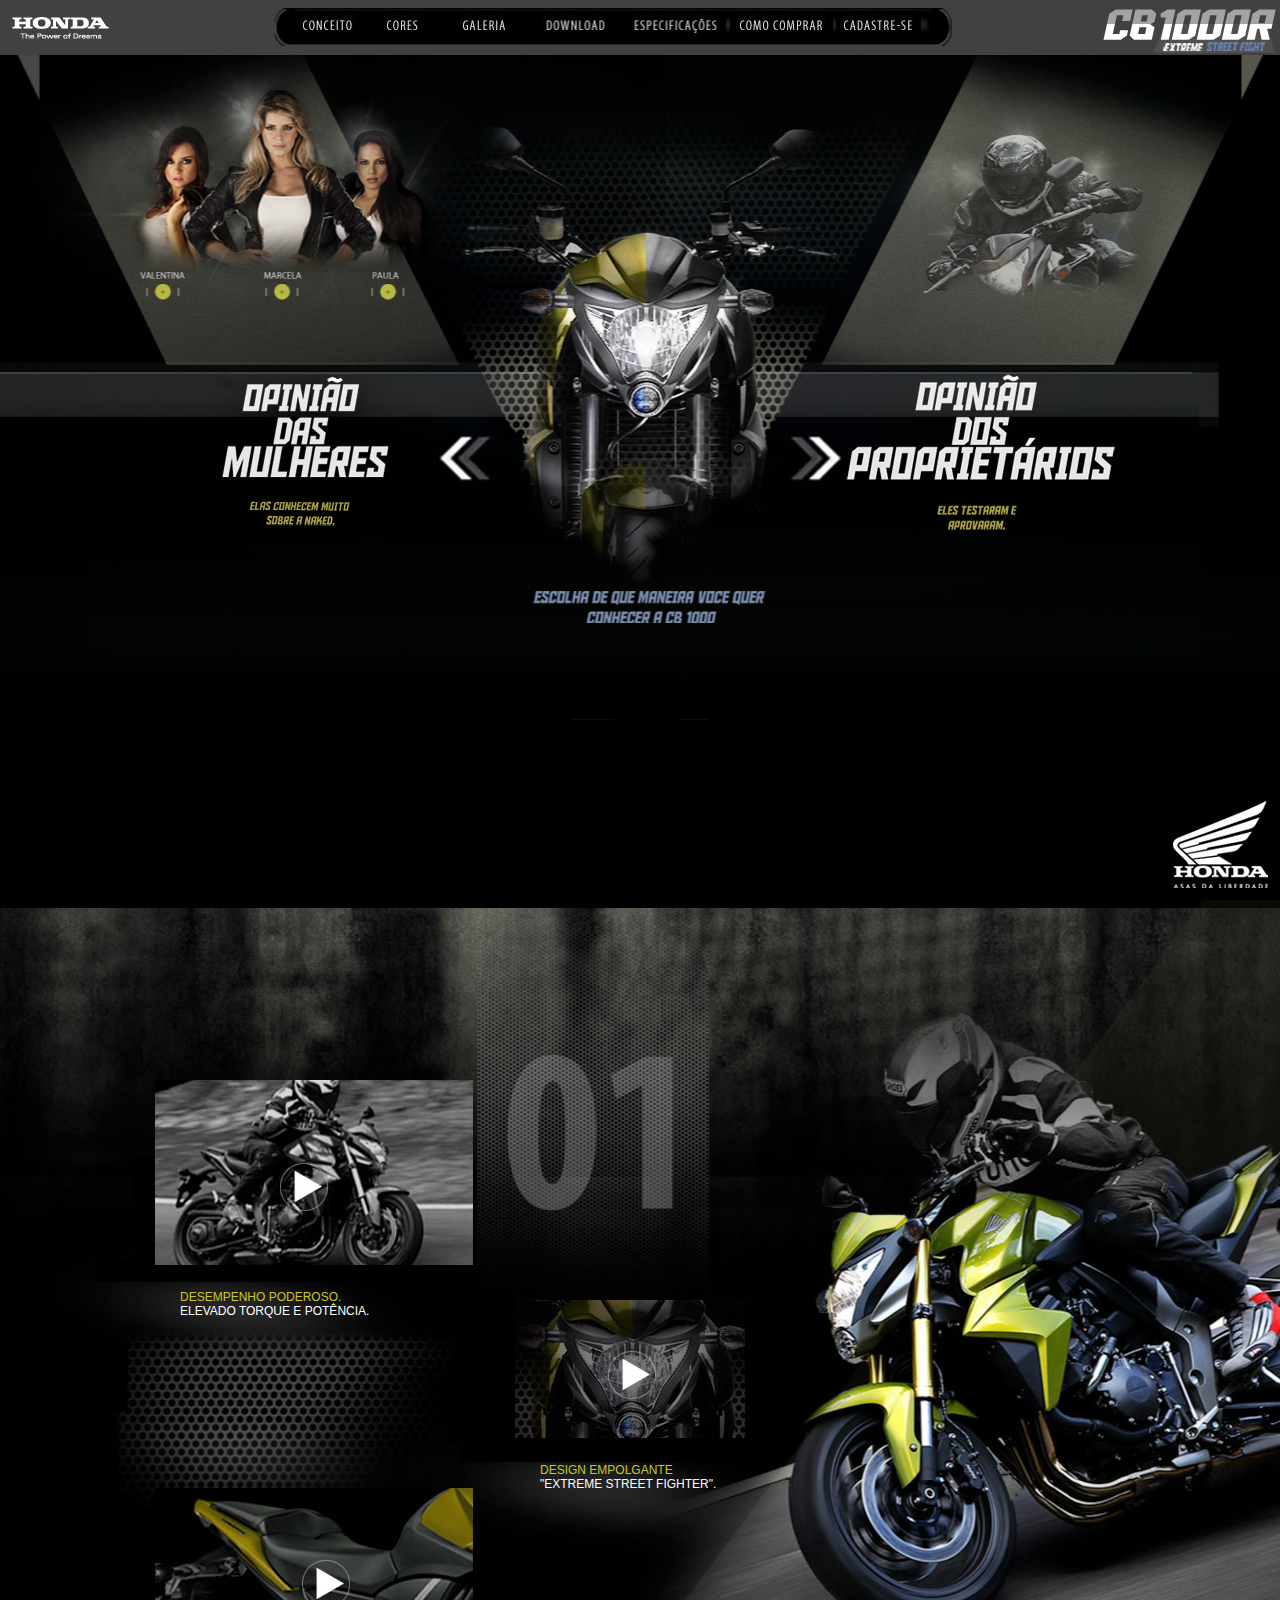
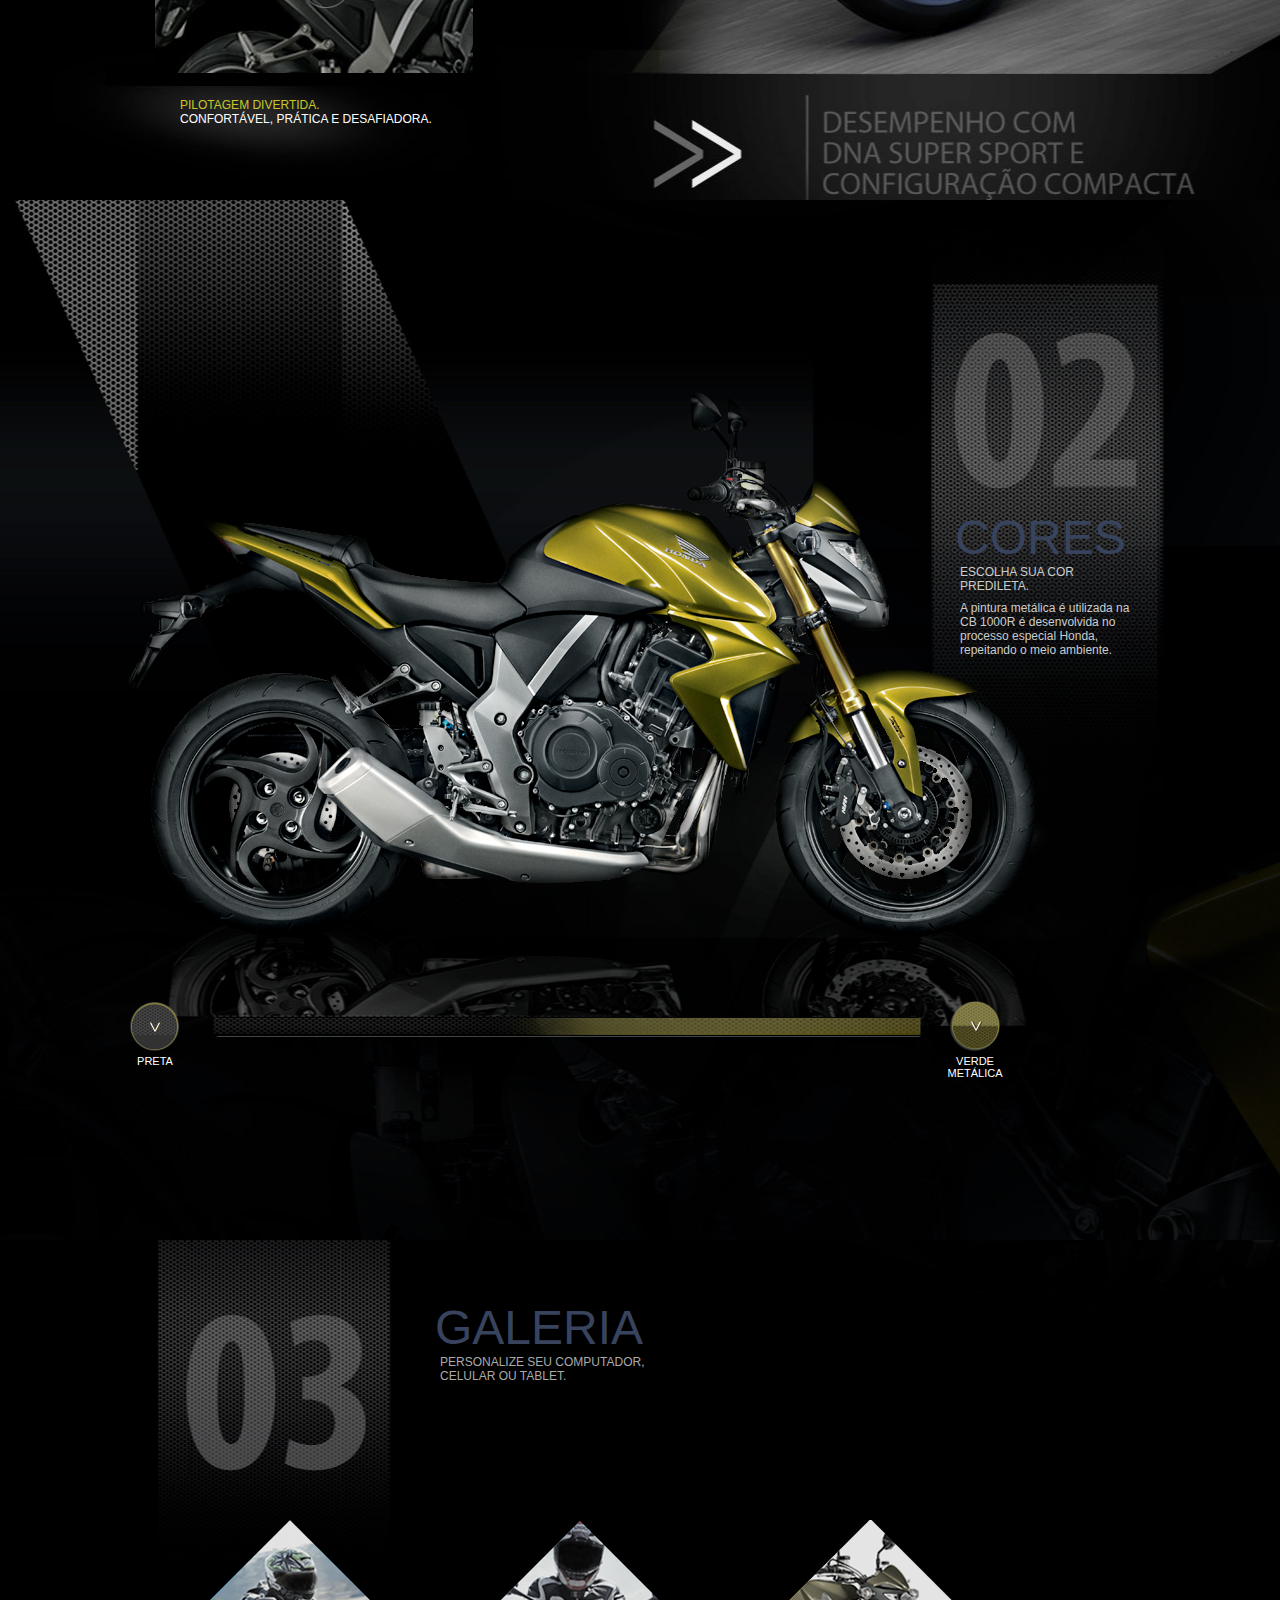
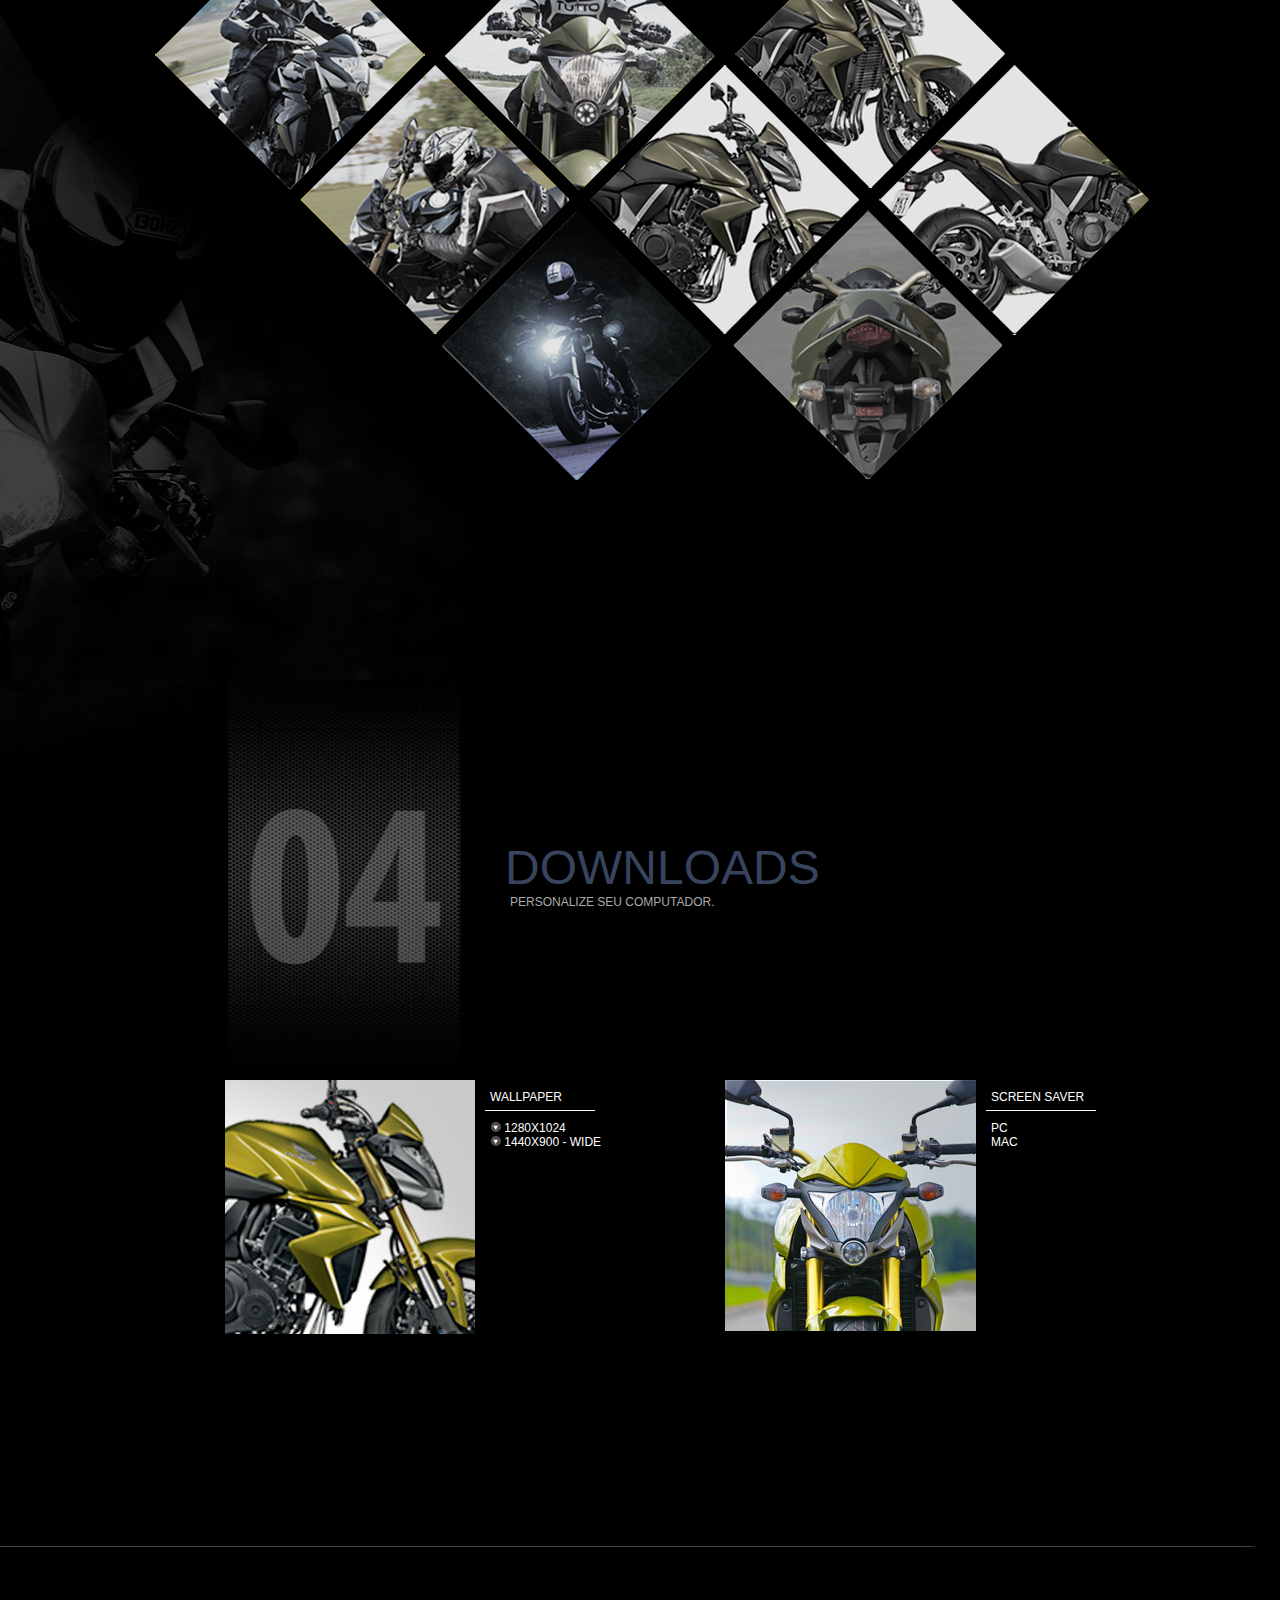
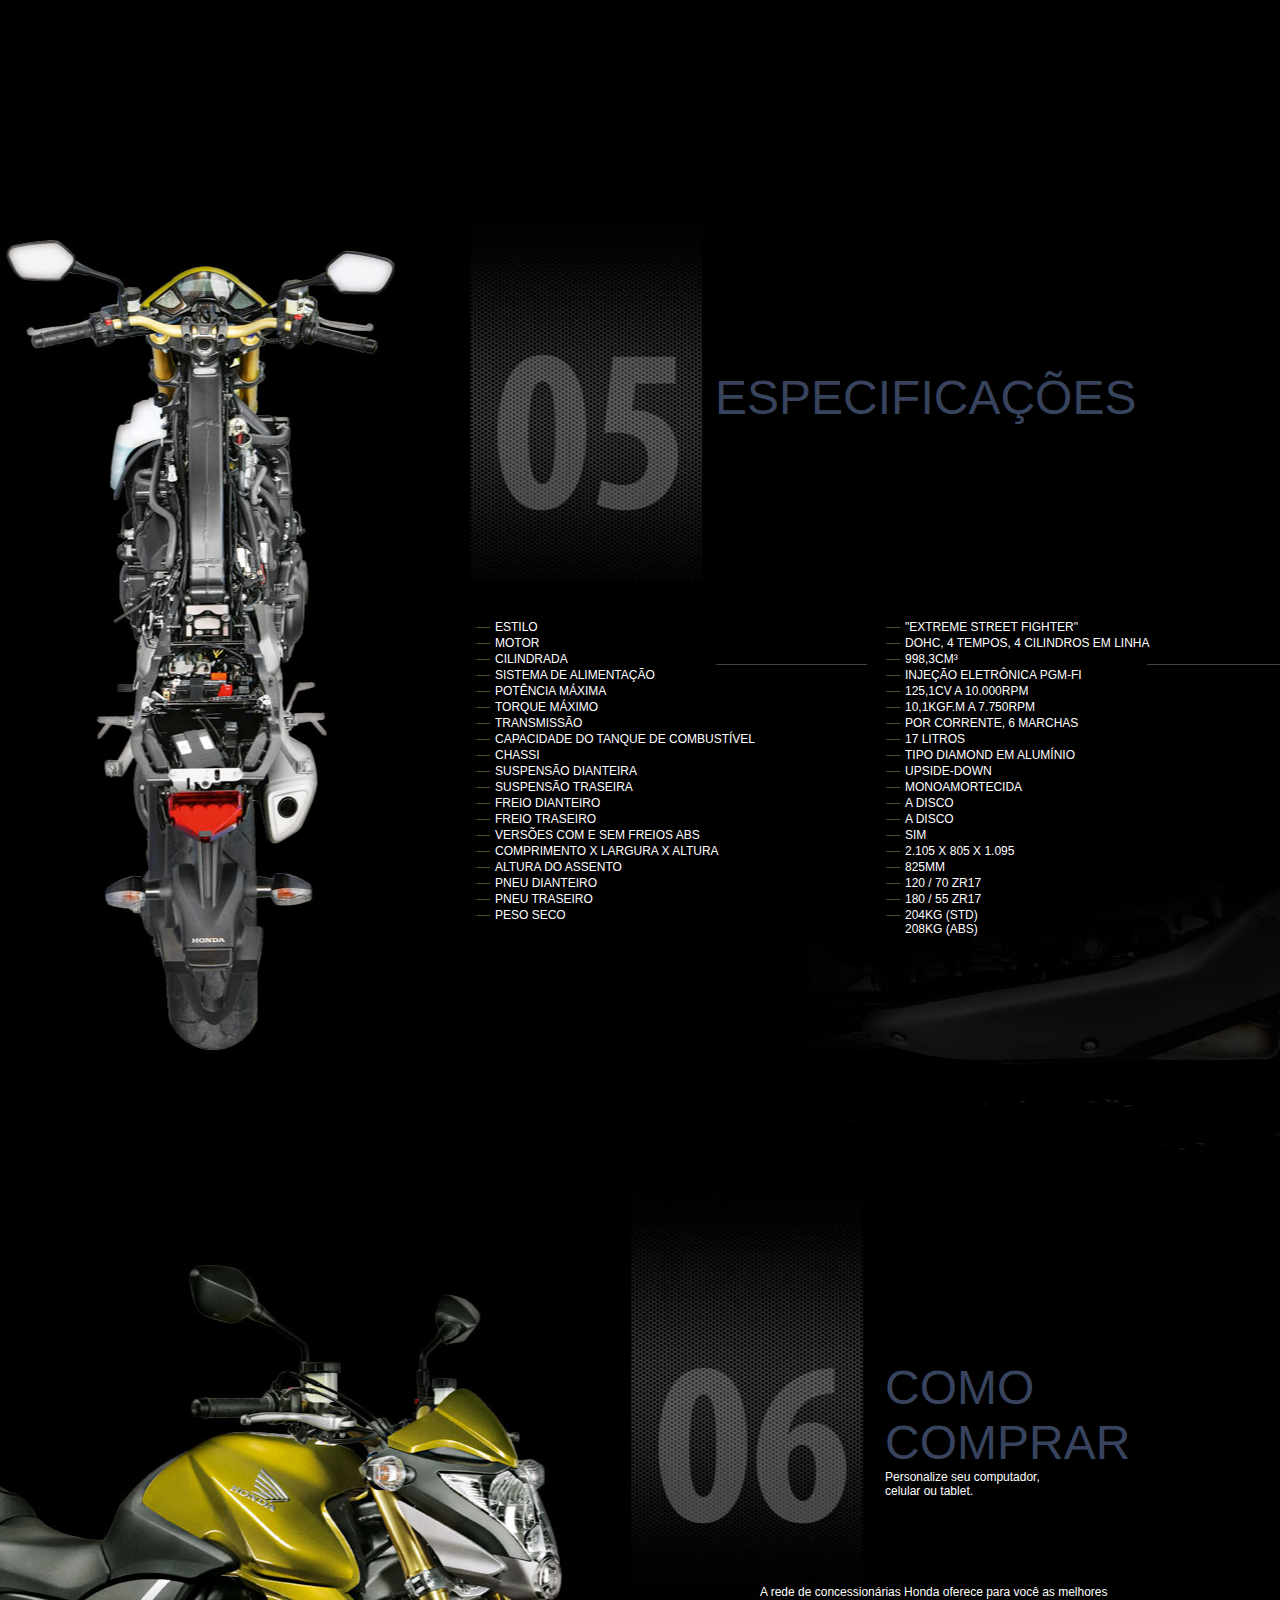
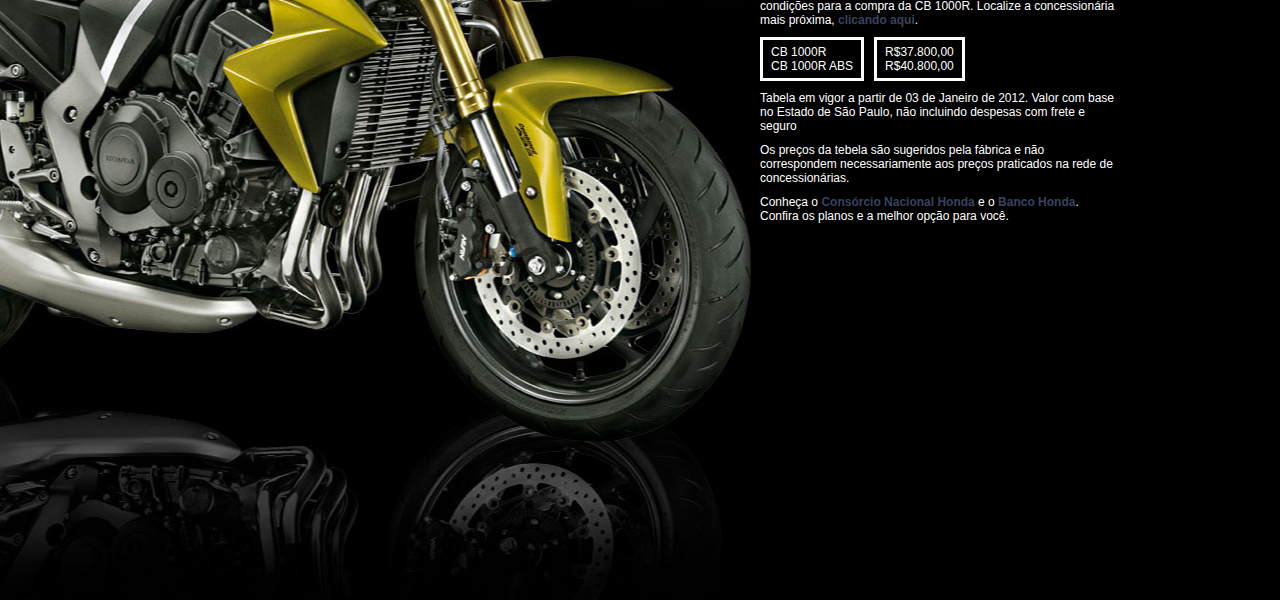
==== commit 2c92f212: "modificacoes da home" ====
--- a/index.html
+++ b/index.html
@@ -68,10 +68,10 @@
 			<div id="content">
 				<div id="home" class="tela pr">
 					<div id="mulheres" class="pa">
-						<a href="opiniao-das-mulheres.html" class="txt_mulheres db"><img src="img/home_mulheres_txt.png" width="254" height="213" alt="" /></a>
+						<a href="opiniao-das-mulheres.html" class="txt_mulheres db"><img src="img/home_mulheres_txt.png" width="191" height="160" alt="" /></a>
 					</div>
 					<div id="proprietarios" class="pa">
-						<a href="opiniao-dos-proprietarios.html" class="txt_props db"><img src="img/home_props_txt.png" width="346" height="204" alt="" /></a>
+						<a href="opiniao-dos-proprietarios.html" class="txt_props db"><img src="img/home_props_txt.png" width="271" height="160" alt="" /></a>
 					</div>
 					
 					<div id="proprietarios_embreve" class="pa dn">
--- a/css/screen.css
+++ b/css/screen.css
@@ -4,12 +4,12 @@
 @import url("common/structure.css");
 /* -- Fim dos Estilos Importados -- */
 
-#home { background:url(../img/home_bg.jpg) no-repeat top center; }
+#home { background:url(../img/home_bg.jpg) no-repeat center -50px; }
 #home #mulheres { width: 480px; left:10%; top:165px; }
-#home #mulheres .txt_mulheres { margin-left:120px; padding-top:310px; }
+#home #mulheres .txt_mulheres { margin-left:150px; padding-top:210px; }
 #home .moto { width: 570px; left:35%; top:150px; }
 #home #proprietarios { width: 480px; right:10%; top:150px; }
-#home #proprietarios .txt_props { margin:55px 0 0 0; padding-top:270px; }
+#home #proprietarios .txt_props { margin:55px 0 0 40px; padding-top:168px; }
 #home #proprietarios_embreve { width:466px; height:217px; top:300px; background:url(../img/proprietario_embreve.png) no-repeat left top; }
 #home #proprietarios_embreve a.fechar_embreve { width:40px; height:40px; }
 
